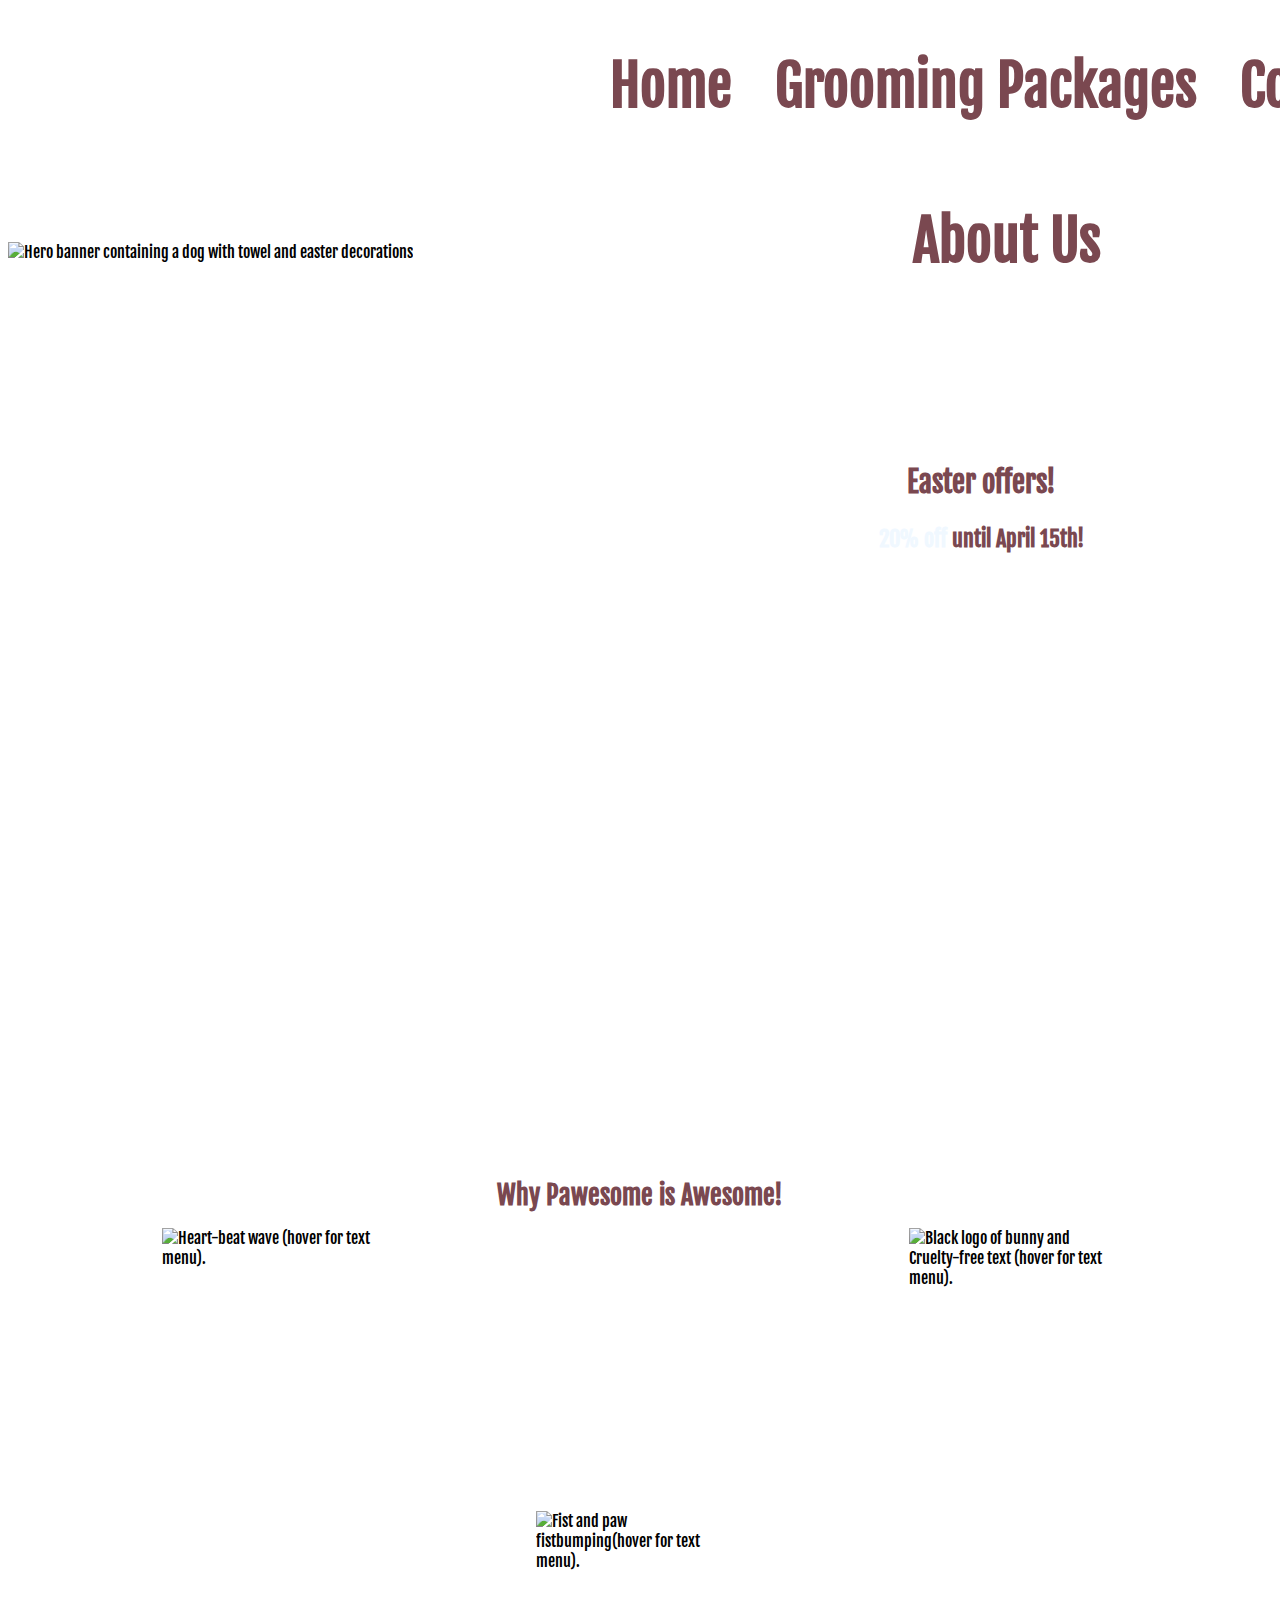
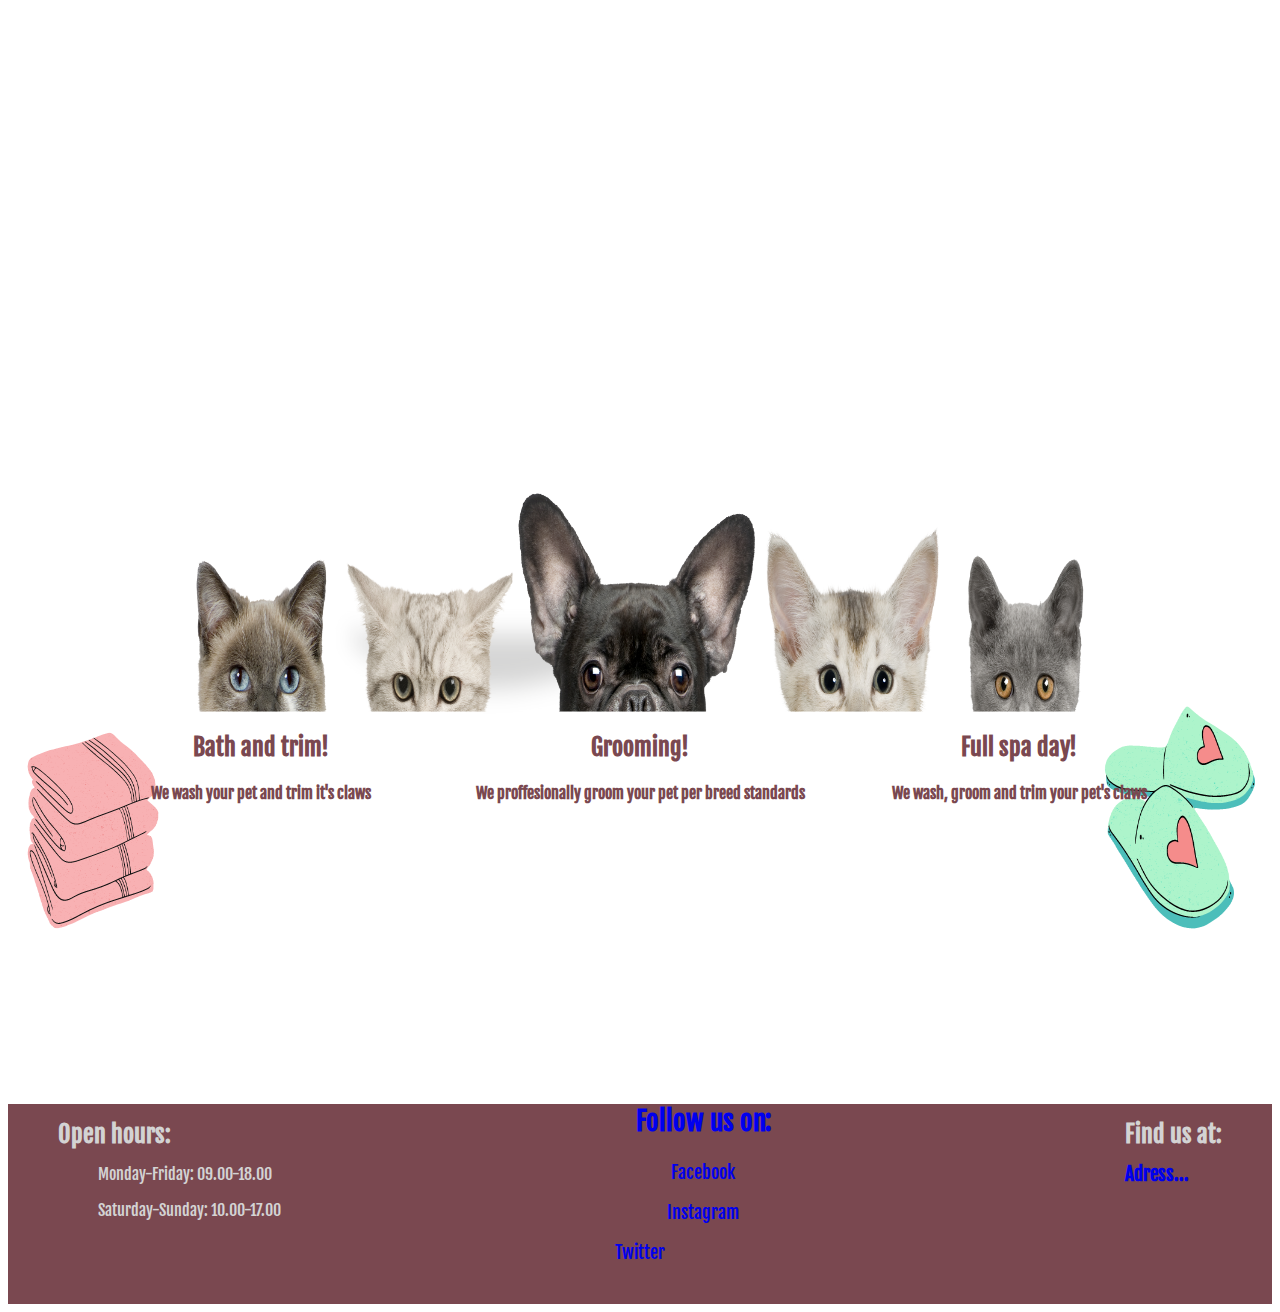
==== index.html @ e89f68af "added packages in the grooming section and started a form in contacts" ====
<!DOCTYPE html>
<html lang="en">
<head>
    <meta charset="UTF-8">
    <meta http-equiv="X-UA-Compatible" content="IE=edge">
    <meta name="viewport" content="width=device-width, initial-scale=1.0">

    <link href="assets/css/style.css" rel="stylesheet" type="text/css">

    <title>Pawesome</title>
</head>
<body class="body">
    <header>
        <a href="index.html">
            <div class="header-logo img"></div>
        </a>
        <nav>
            <ul class="menu">
                <li>
                    <a href="index.html">Home</a>
                </li>
                <li> 
                    <!-- bookmark taken from https://www.w3schools.com/html/html_links_bookmarks.asp-->
                    <a href="#grooming">Grooming Packages</a>
                </li>
                <li>
                    <a href="contact.html">Contact</a>
                </li>
                <li>
                    <a href="about-us.html">About Us</a>
                </li>
            </ul>
        </nav>
    </header>
    <!--Hero Image section with text-->
    <section id="hero-outer">
        <div id="hero-image">
            <img id="hero-image"src="assets/images/Hero-easter.png" alt="Hero banner containing a dog with towel and easter decorations">
        </div>
        <div id="hero-text">
            <h2>Easter offers!</h2>
            <h3><span class="bold">20% off </span>until April 15th!</h3>
        </div>
    </section>
    <br>
     <!--Why Pawesome section with text-->
    <section class="Why-pawesome-outer">
        <div>
            <h1 id="awesome-pawesome"> Why Pawesome is Awesome!</h1>
        </div>
        <div class="offers-left">
            <img id="center" src="assets/images/wellbeing.png" alt="Heart-beat wave (hover for text menu).">
            <div class="overlay-info" id="center">
                <div class="overlay-text">
                    <h3>We care about the wellbeing of your best friend! </h3>
                    <p> At Pawesome we treat all pets like they are our own</p>
                </div>
            </div>
        </div>
        <div class="offers-right">
            <img id="center" src="assets/images/cruelty-free.png" alt="Black logo of bunny and Cruelty-free text (hover for text menu).">
            <div class="overlay-info" id="center">
                <div class="overlay-text">
                    <h3> Cruely-free products!</h3>
                    <p> We are adement at using only cruelty-free tested products</p>
                </div>
            </div>
        </div>
        <div class="offers-center">
            <img id="center" src="assets/images/gentle.png" alt="Fist and paw fistbumping(hover for text menu).">
            <div class="overlay-info" id="center">
                <div class="overlay-text">
                    <h3> Gentle hands only!</h3>
                    <p> You can be sure that your best friend is in the gentle hands of experienced groomers</p>
                </div>
            </div>
        </div>
         <!--Packages and offers section-->
    </section>
    <section id="grooming" class="packages-outer">
        <div id="packages-image">
            <img id="packages-image"src="assets/images/packages.png" alt="Hero banner containing a dog with towel and easter decorations">
            <div id="package1"> 
                <h2> Bath and trim!</h2>
                <h4> We wash your pet and trim it's claws</h4>
            </div>
            <div id="package2"> 
                <h2> Grooming!</h2>
                <h4> We proffesionally groom your pet per breed standards</h4>
            </div>
            <div id="package3"> 
                <h2> Full spa day!</h2>
                <h4> We wash, groom and trim your pet's claws</h4>
            </div>
        </div>
        
        
    </section>
    <br>


             <!--Footer section-->
    <footer>
        <div id="footer-left">
            <h2> Open hours: </h2>
            <ul>
                <li>
                    <p>Monday-Friday: 09.00-18.00</p>
                </li>
                <li>
                    <p>Saturday-Sunday: 10.00-17.00</p>
                </li>
            </ul>
        </div>
        <span>
        <div id="footer-right">
            <h2> Find us at: </h2>
            <a href="https://www.google.com/maps" target="_blank">
                <h3> Adress... </h3>
        </div>
        </span>
        <div id="footer-center">
            <h2> Follow us on: </h2>
            <a href="https://www.facebook.com" target="_blank">
                <p> Facebook </p>
            </a>
            <a href="https://www.Instagram.com" target="_blank">
                <p> Instagram </p>
            </a>
            <a href="https://www.Twitter.com" target="_blank">
                <p> Twitter </p>
            </a>

        </div>
    </footer>
</body>
</html>
---- assets/css/style.css ----
@import url('https://fonts.googleapis.com/css2?family=Fjalla+One&display=swap');

*{
    font-family: 'Fjalla One', sans-serif;
    
}
a{
    text-decoration: none;
}

li{
    list-style-type: none;
}

.bold{
    font-weight: bolder;
    color: aliceblue;
}

/* Header style */

.header-logo{
    float:left;
    width: 550px;
    height: 210px;
    background:url("../images/Pawesome_2.png") no-repeat center center;
    background-size: cover;
}

.menu{
    width: 75%;
    height: 210px;
    color:#7A4850;
    line-height: 100px;
    padding-left: 500px;
    text-align: center;
    top:50%;
    left:50%;

}

.menu li{
    display:inline-block;
    padding:20px;
}
.menu a{
    color:#7A4850;
    font-weight: bold;
    font-size: 350%;
}

.menu a:hover{
    text-decoration-line: underline;
}

/* Hero Image */

#hero-outer{
    height: 900px;
    width:100%;
    overflow: hidden;
    position:relative;
}

#hero-image{
    height: inherit;
    width:100%;
    /*background:url("../images/We_care_about_your_best_friends_1920_700_px_2100_700_px_2200_700_px.png") no-repeat center center;*/
    background-size: cover;
    position: relative;
}

#hero-text{
    font-size:1.5vw;
    text-align: center;
    color: #7A4850;
    position: absolute;
    width: inherit;
    height: inherit;
    top: 22%;
    left: 27%;
}

/* Home page Why Pawesome */

.Why-pawesome-outer{
    height: 800px;
    width:100%;
    overflow: hidden;
    position:relative;
}

#awesome-pawesome{
    font-size:2vw;
    text-align: center;
    color: #7A4850;
    width: inherit;
    height: inherit;
    font-weight: bold;
}

.offers-left{
    width:33%;
    height: auto;
    float:left;
    padding-left:50px;
    position: relative;
}

.offers-right{
    width:33%;
    height: auto;
    float:right;
    padding-right: 50px;
    position: relative; 
}

.offers-center{
    width:33%;
    height: auto;
    margin:auto;
    margin-top: 300px;
    position: relative;
    padding-left: 25px;
    padding-right: 25px;
}

#center{
    display: block;
    height: 400px;
    margin-left: auto;
    margin-right: auto;
    width: 50%;
}
/* Interactive overlay taken from: https://www.w3schools.com/howto/howto_css_image_overlay.asp */
.overlay-info{
    position: absolute;
    top: 0;
    right: 0;
    bottom: 0;
    left: 0;
    width: 50%;
    height: 100%;
    opacity: 0;
    transition: 0.5s ease;
    background-color: #7A4850;
    padding-left: 50px;
    padding-right: 50px;
}

.offers-left:hover .overlay-info, .offers-right:hover .overlay-info, .offers-center:hover .overlay-info{
    opacity: 1;
}

.overlay-text{
    position: absolute;
    top: 50%;
    left: 50%;
    -webkit-transform: translate(-50%, -50%);
    -ms-transform: translate(-50%, -50%);
    transform: translate(-50%, -50%);
    text-align: center;
    color: whitesmoke;
    text-shadow:2px 2px black;
}

/* Media queries taken from: https://gist.github.com/gokulkrishh/242e68d1ee94ad05f488 and  */
@media screen and (max-width:1200px){



}

/* Packages details */

.packages-outer{
    height: 700px;
    width:100%;
    overflow: hidden;
    position:relative;
}

#packages-image{
    height: inherit;
    width:100%;
    /*background:url("../images/We_care_about_your_best_friends_1920_700_px_2100_700_px_2200_700_px.png") no-repeat center center;*/
    background-size: cover;
    position: relative;
}

#package1{
    font-size:1.25vw;
    text-align: center;
    color: #7A4850;
    position: absolute;
    width: inherit;
    height: inherit;
    top: 50%;
    right: 30%;
}
#package2{
    font-size:1.25vw;
    text-align: center;
    color: #7A4850;
    position: absolute;
    width: inherit;
    height: inherit;
    top: 50%;
    left: 0;
}

#package3{
    font-size:1.25vw;
    text-align: center;
    color: #7A4850;
    position: absolute;
    width: inherit;
    height: inherit;
    top: 50%;
    left: 30%;
}

/* Footer details */
footer{
    height: 200px;
    width: auto;
    background-color: #7A4850;

}

#footer-left{
    line-height: 20px;
    float:left;
    padding-left: 50px;
    color:lightgray;
}

#footer-right{
    line-height: 20px;
    float:right;
    padding-right: 50px;
    color:lightgray;
}

#footer-center{
    text-align: center;
    font-size: large;
    color:lightgray;
    
}
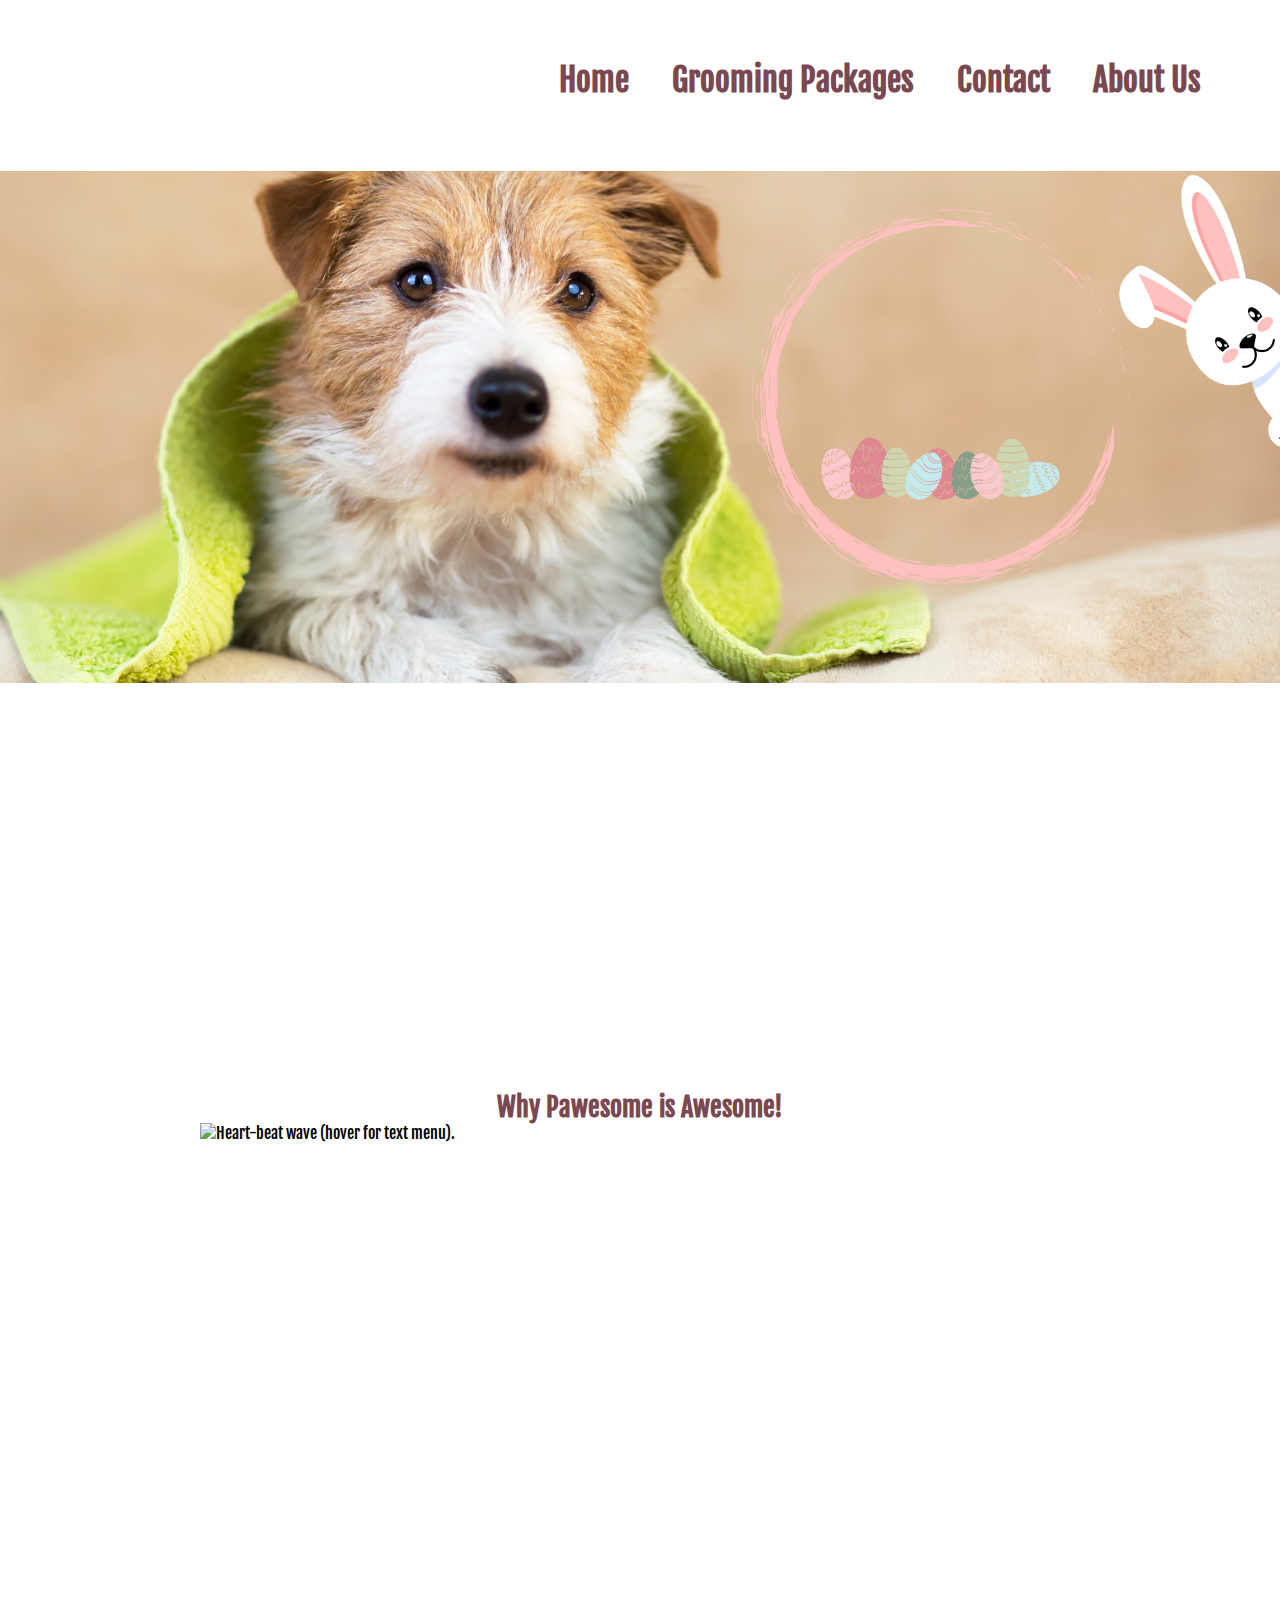
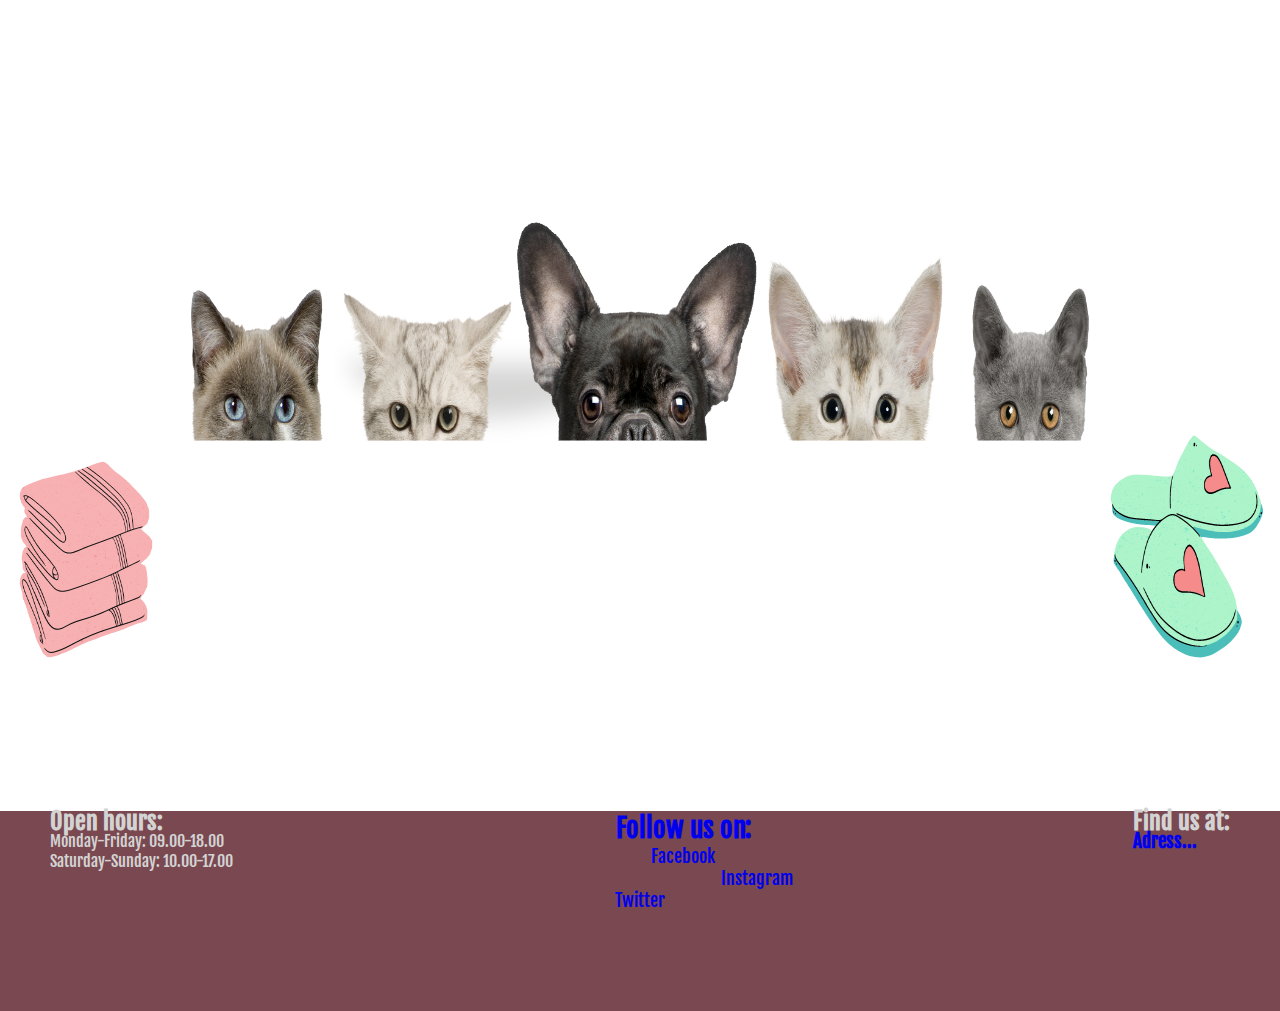
==== commit bbefbf6b: "changed hero img scale depending on screen." ====
--- a/index.html
+++ b/index.html
@@ -35,12 +35,14 @@
     <!--Hero Image section with text-->
     <section id="hero-outer">
         <div id="hero-image">
-            <img id="hero-image"src="assets/images/Hero-easter.png" alt="Hero banner containing a dog with towel and easter decorations">
+            <img src="assets/images/Hero-easter.png" style="max-width: 100%; height: auto;">
         </div>
+        <!--
         <div id="hero-text">
             <h2>Easter offers!</h2>
             <h3><span class="bold">20% off </span>until April 15th!</h3>
         </div>
+        -->
     </section>
     <br>
      <!--Why Pawesome section with text-->
@@ -49,7 +51,7 @@
             <h1 id="awesome-pawesome"> Why Pawesome is Awesome!</h1>
         </div>
         <div class="offers-left">
-            <img id="center" src="assets/images/wellbeing.png" alt="Heart-beat wave (hover for text menu).">
+            <img id="center" src="assets/images/wellbeing.png" style="max-width: 100%; height: auto;"alt="Heart-beat wave (hover for text menu).">
             <div class="overlay-info" id="center">
                 <div class="overlay-text">
                     <h3>We care about the wellbeing of your best friend! </h3>
@@ -80,6 +82,7 @@
     <section id="grooming" class="packages-outer">
         <div id="packages-image">
             <img id="packages-image"src="assets/images/packages.png" alt="Hero banner containing a dog with towel and easter decorations">
+            <!--
             <div id="package1"> 
                 <h2> Bath and trim!</h2>
                 <h4> We wash your pet and trim it's claws</h4>
@@ -91,7 +94,7 @@
             <div id="package3"> 
                 <h2> Full spa day!</h2>
                 <h4> We wash, groom and trim your pet's claws</h4>
-            </div>
+            </div>-->
         </div>
         
         
--- a/assets/css/style.css
+++ b/assets/css/style.css
@@ -2,7 +2,13 @@
 
 *{
     font-family: 'Fjalla One', sans-serif;
-    
+    margin: 0;
+    padding: 0;
+    border: 0;
+}
+.body{
+    max-width: 2000px;
+    margin: auto;
 }
 a{
     text-decoration: none;
@@ -17,26 +23,29 @@
     color: aliceblue;
 }
 
+header{
+    height: 170px;
+}
+
 /* Header style */
 
 .header-logo{
     float:left;
-    width: 550px;
-    height: 210px;
+    margin-top: 1px;
+    width: 27rem;
+    height: 10.6rem;
     background:url("../images/Pawesome_2.png") no-repeat center center;
     background-size: cover;
 }
 
 .menu{
-    width: 75%;
-    height: 210px;
+    float:right;
+    width:50rem;
+    height: 3rem;
     color:#7A4850;
-    line-height: 100px;
-    padding-left: 500px;
-    text-align: center;
-    top:50%;
-    left:50%;
-
+    line-height: 50px;
+    text-align: center;
+    padding: 35px 0;
 }
 
 .menu li{
@@ -46,7 +55,7 @@
 .menu a{
     color:#7A4850;
     font-weight: bold;
-    font-size: 350%;
+    font-size: 2rem;
 }
 
 .menu a:hover{
@@ -56,18 +65,18 @@
 /* Hero Image */
 
 #hero-outer{
-    height: 900px;
-    width:100%;
+    height: 800px;
+    width: 100%;
     overflow: hidden;
     position:relative;
 }
 
 #hero-image{
-    height: inherit;
-    width:100%;
-    /*background:url("../images/We_care_about_your_best_friends_1920_700_px_2100_700_px_2200_700_px.png") no-repeat center center;*/
-    background-size: cover;
-    position: relative;
+    height: auto;
+    width:100%;
+   /* background:url("../images/Hero-easter.png") no-repeat center center;*/
+    position: relative;
+    object-fit: cover;
 }
 
 #hero-text{
@@ -84,10 +93,11 @@
 /* Home page Why Pawesome */
 
 .Why-pawesome-outer{
-    height: 800px;
+    height: 600px;
     width:100%;
     overflow: hidden;
     position:relative;
+    padding-top: 100px;
 }
 
 #awesome-pawesome{
@@ -100,34 +110,32 @@
 }
 
 .offers-left{
-    width:33%;
-    height: auto;
+    width:40rem;
+    height: 40rem;
     float:left;
-    padding-left:50px;
+    padding-left:40px;
     position: relative;
 }
 
 .offers-right{
-    width:33%;
-    height: auto;
+    width:40rem;
+    height: 40rem;
     float:right;
-    padding-right: 50px;
+    padding-right: 40px;
     position: relative; 
 }
 
 .offers-center{
-    width:33%;
-    height: auto;
+    width: 40rem;
+    height: 40rem;
     margin:auto;
-    margin-top: 300px;
-    position: relative;
-    padding-left: 25px;
-    padding-right: 25px;
+    position: relative;
+
 }
 
 #center{
     display: block;
-    height: 400px;
+    height: 20rem;
     margin-left: auto;
     margin-right: auto;
     width: 50%;
@@ -165,8 +173,32 @@
 }
 
 /* Media queries taken from: https://gist.github.com/gokulkrishh/242e68d1ee94ad05f488 and  */
-@media screen and (max-width:1200px){
-
+@media screen and (max-width:1235px){
+    .menu{
+        width: 25rem;
+        padding: 0;
+    }
+    #hero-image{
+        height: inherit;
+        width:100%;
+        background-size: cover;
+    }
+
+
+}
+
+@media screen and (max-width:835px){
+    .menu{
+        float:left;
+        width:30rem;
+        padding: 0;
+    }
+    .menu li{
+        padding:10px;
+    }
+    .menu a{
+        font-size: 1.5rem;
+    }
 
 
 }
@@ -219,6 +251,9 @@
     top: 50%;
     left: 30%;
 }
+
+/* Contact details */
+
 
 /* Footer details */
 footer{
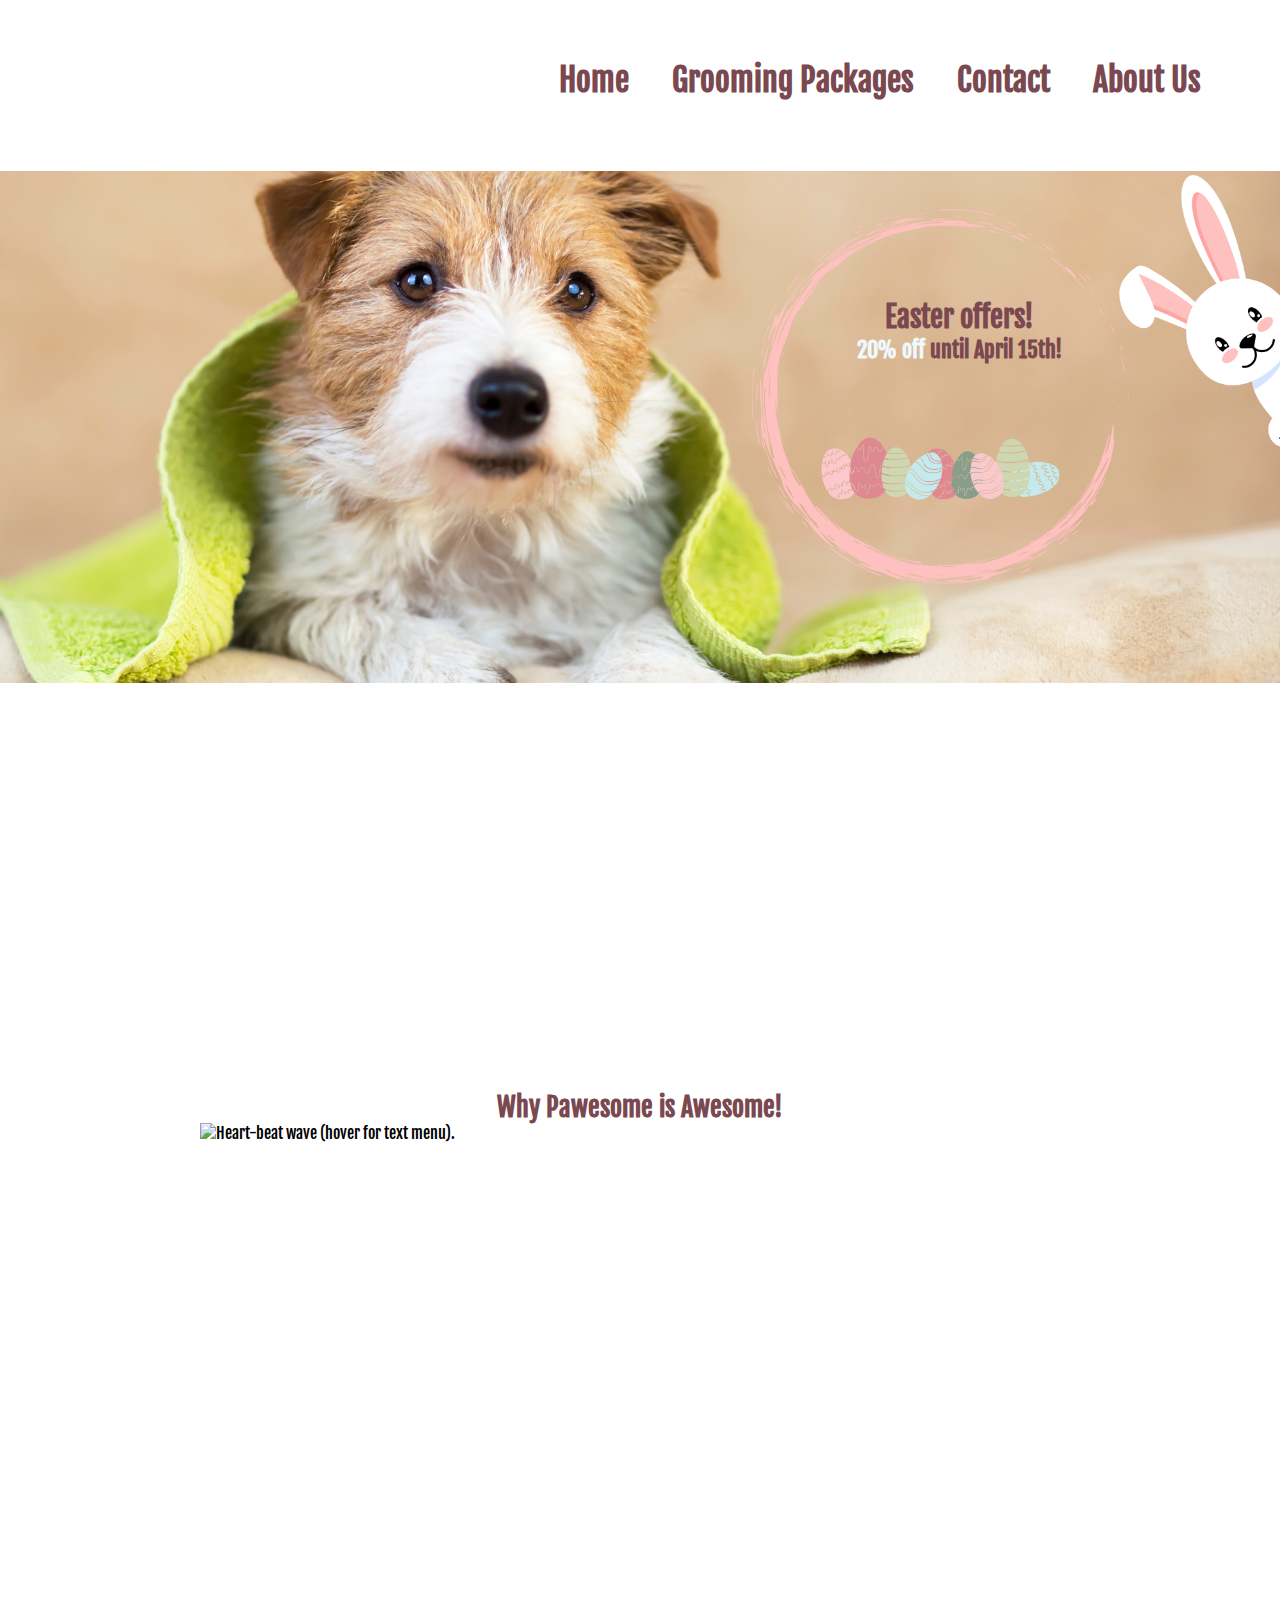
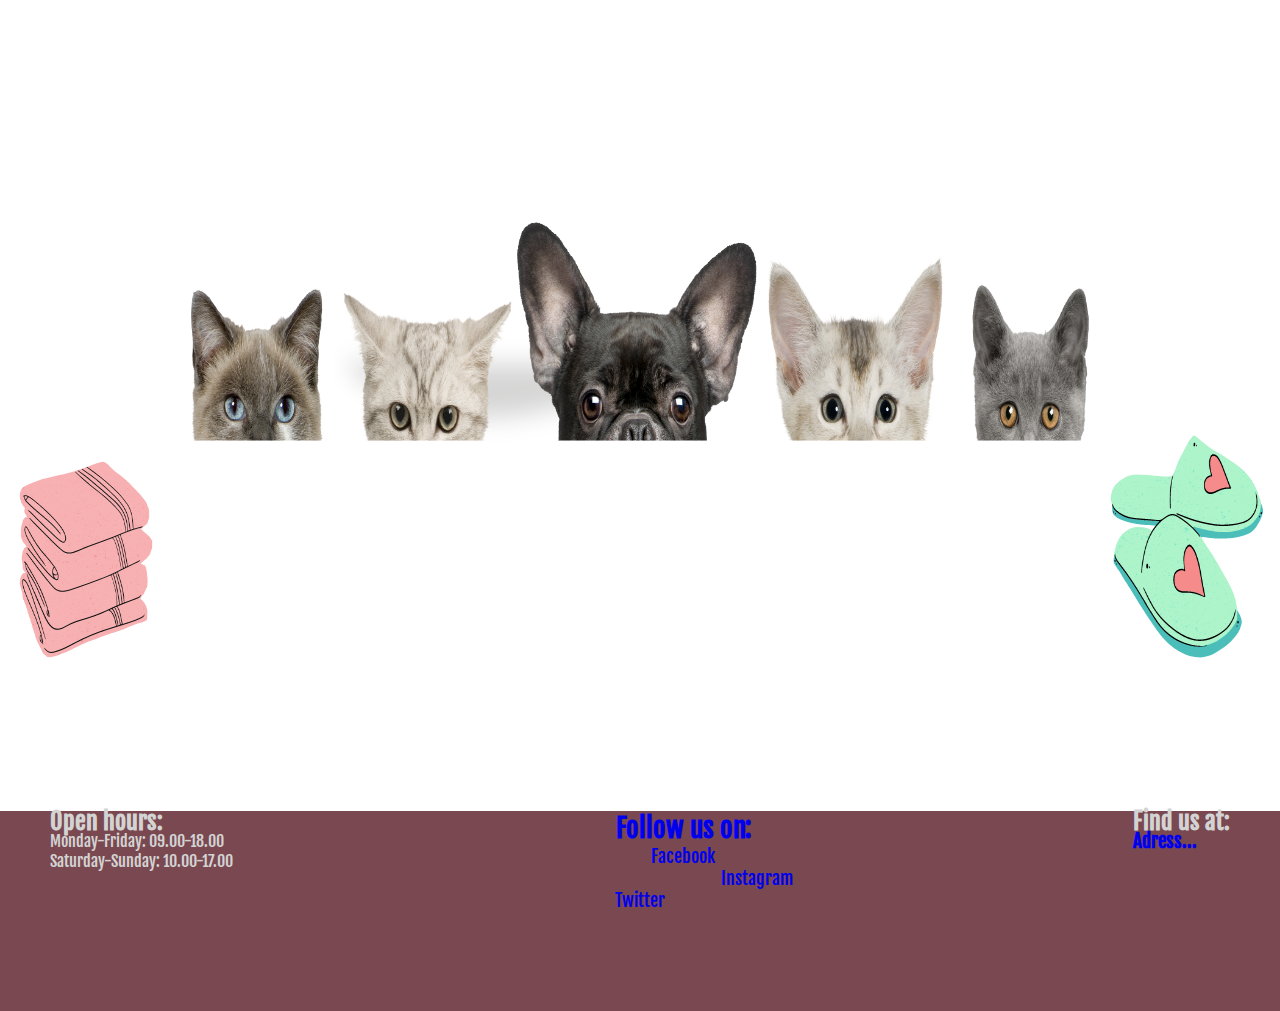
==== commit bc1c34ef: "updated footer for all pages and fixed hero text for about and Home with scale below and above 2000p" ====
--- a/index.html
+++ b/index.html
@@ -37,12 +37,12 @@
         <div id="hero-image">
             <img src="assets/images/Hero-easter.png" style="max-width: 100%; height: auto;">
         </div>
-        <!--
-        <div id="hero-text">
+        
+        <div id="home-hero-text">
             <h2>Easter offers!</h2>
             <h3><span class="bold">20% off </span>until April 15th!</h3>
         </div>
-        -->
+        
     </section>
     <br>
      <!--Why Pawesome section with text-->
--- a/assets/css/style.css
+++ b/assets/css/style.css
@@ -79,15 +79,24 @@
     object-fit: cover;
 }
 
-#hero-text{
+#home-hero-text{
     font-size:1.5vw;
     text-align: center;
     color: #7A4850;
     position: absolute;
-    width: inherit;
-    height: inherit;
-    top: 22%;
-    left: 27%;
+    top: 10vw;
+    right: 17vw;
+
+}
+#about-hero-text{
+    font-size:1.2vw;
+    text-align: center;
+    color: #7A4850;
+    position: absolute;
+    width: 20vw;
+    height: 22vw;
+    top: 10vw;
+    left: 30vw;
 }
 
 /* Home page Why Pawesome */
@@ -172,7 +181,106 @@
     text-shadow:2px 2px black;
 }
 
+
+
+/* Packages details */
+
+.packages-outer{
+    height: 700px;
+    width:100%;
+    overflow: hidden;
+    position:relative;
+}
+
+#packages-image{
+    height: inherit;
+    width:100%;
+    /*background:url("../images/We_care_about_your_best_friends_1920_700_px_2100_700_px_2200_700_px.png") no-repeat center center;*/
+    background-size: cover;
+    position: relative;
+}
+
+#package1{
+    font-size:1.25vw;
+    text-align: center;
+    color: #7A4850;
+    position: absolute;
+    width: inherit;
+    height: inherit;
+    top: 50%;
+    right: 30%;
+}
+#package2{
+    font-size:1.25vw;
+    text-align: center;
+    color: #7A4850;
+    position: absolute;
+    width: inherit;
+    height: inherit;
+    top: 50%;
+    left: 0;
+}
+
+#package3{
+    font-size:1.25vw;
+    text-align: center;
+    color: #7A4850;
+    position: absolute;
+    width: inherit;
+    height: inherit;
+    top: 50%;
+    left: 30%;
+}
+
+/* Contact details */
+
+
+/* Footer details */
+footer{
+    height: 200px;
+    width: auto;
+    background-color: #7A4850;
+
+}
+
+#footer-left{
+    line-height: 20px;
+    float:left;
+    padding-left: 50px;
+    color:lightgray;
+}
+
+#footer-right{
+    line-height: 20px;
+    float:right;
+    padding-right: 50px;
+    color:lightgray;
+}
+
+#footer-center{
+    text-align: center;
+    font-size: large;
+    color:lightgray;
+    
+}
+
 /* Media queries taken from: https://gist.github.com/gokulkrishh/242e68d1ee94ad05f488 and  */
+@media screen and (min-width:1999px){
+
+#home-hero-text{
+    font-size:30px;
+    top: 197.9px;
+    right: 336.4px;
+
+}
+#about-hero-text{
+    font-size:25px;
+    width: 400px;
+    height: 300px;
+    top: 197.7px;
+    left: 599.1px;
+}
+}
 @media screen and (max-width:1235px){
     .menu{
         width: 25rem;
@@ -203,84 +311,30 @@
 
 }
 
-/* Packages details */
-
-.packages-outer{
-    height: 700px;
-    width:100%;
-    overflow: hidden;
-    position:relative;
-}
-
-#packages-image{
-    height: inherit;
-    width:100%;
-    /*background:url("../images/We_care_about_your_best_friends_1920_700_px_2100_700_px_2200_700_px.png") no-repeat center center;*/
-    background-size: cover;
-    position: relative;
-}
-
-#package1{
-    font-size:1.25vw;
-    text-align: center;
-    color: #7A4850;
-    position: absolute;
-    width: inherit;
-    height: inherit;
-    top: 50%;
-    right: 30%;
-}
-#package2{
-    font-size:1.25vw;
-    text-align: center;
-    color: #7A4850;
-    position: absolute;
-    width: inherit;
-    height: inherit;
-    top: 50%;
-    left: 0;
-}
-
-#package3{
-    font-size:1.25vw;
-    text-align: center;
-    color: #7A4850;
-    position: absolute;
-    width: inherit;
-    height: inherit;
-    top: 50%;
-    left: 30%;
-}
-
-/* Contact details */
-
-
-/* Footer details */
-footer{
-    height: 200px;
-    width: auto;
-    background-color: #7A4850;
-
-}
-
-#footer-left{
-    line-height: 20px;
-    float:left;
-    padding-left: 50px;
-    color:lightgray;
-}
-
-#footer-right{
-    line-height: 20px;
-    float:right;
-    padding-right: 50px;
-    color:lightgray;
-}
-
-#footer-center{
-    text-align: center;
-    font-size: large;
-    color:lightgray;
+@media screen and (max-width:480px){
     
-}
-
+    .header-logo{
+        float:left;
+        margin: 0;
+        padding: 0;
+        width: 20rem;
+        height: 7rem;
+        background:url("../images/Pawesome_2.png") no-repeat center center;
+        background-size: cover;
+    }
+    .menu{
+        float:left;
+        width:25rem;
+        margin: 0 auto;
+        padding: 0;
+        text-align: left;
+    }
+    .menu li{
+        padding:1px;
+    }
+    .menu a{
+        font-size: 1rem;
+    }
+
+
+}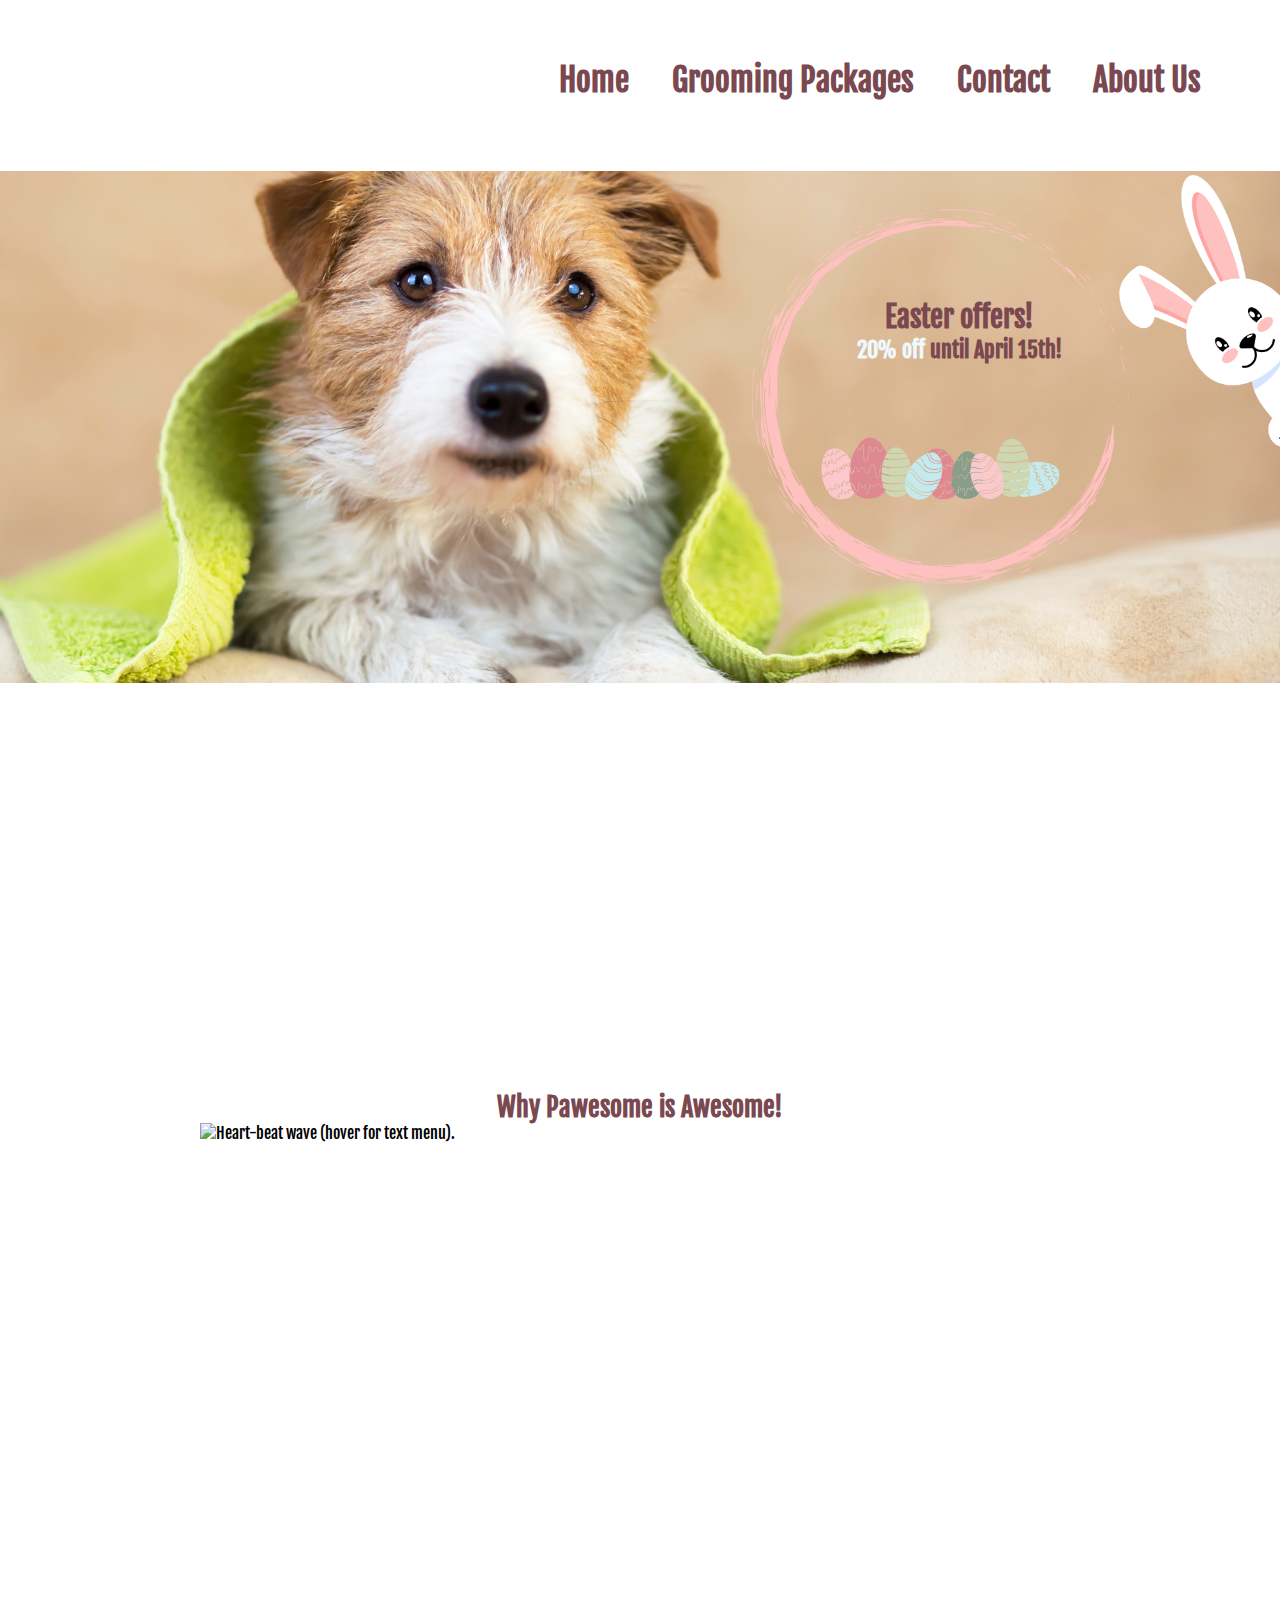
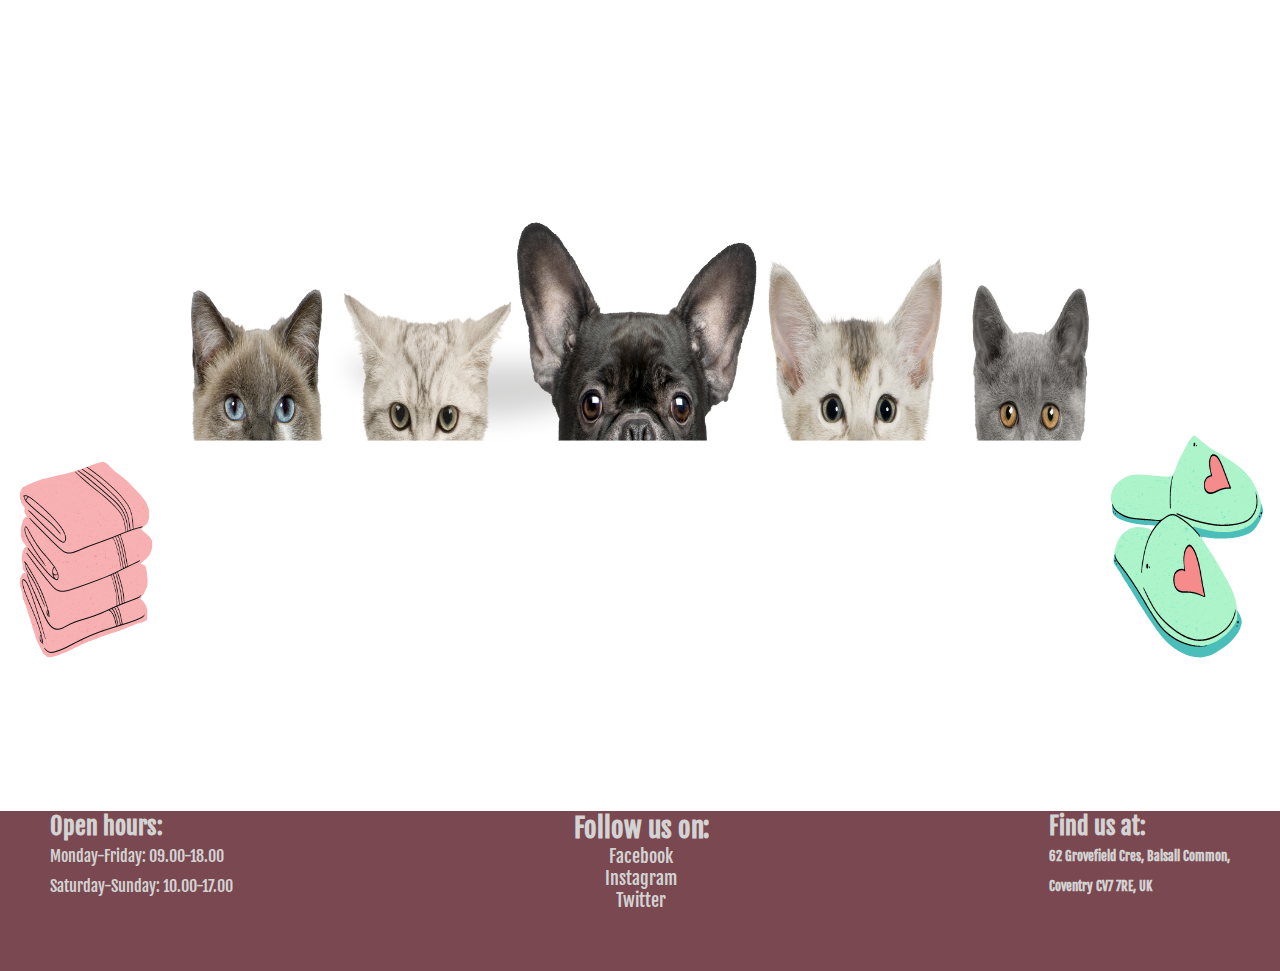
==== commit 9774b462: "fixed footer media queries and links style" ====
--- a/index.html
+++ b/index.html
@@ -118,8 +118,8 @@
         <span>
         <div id="footer-right">
             <h2> Find us at: </h2>
-            <a href="https://www.google.com/maps" target="_blank">
-                <h3> Adress... </h3>
+            <a href="https://goo.gl/maps/LLuNrWs7hJpLoJyJ7" target="_blank">
+                <h5> 62 Grovefield Cres, Balsall Common,<br> Coventry CV7 7RE, UK </h5>
         </div>
         </span>
         <div id="footer-center">
--- a/assets/css/style.css
+++ b/assets/css/style.css
@@ -237,21 +237,21 @@
 
 /* Footer details */
 footer{
-    height: 200px;
+    height: 10rem;
     width: auto;
     background-color: #7A4850;
 
 }
 
 #footer-left{
-    line-height: 20px;
+    line-height: 30px;
     float:left;
     padding-left: 50px;
     color:lightgray;
 }
 
 #footer-right{
-    line-height: 20px;
+    line-height: 30px;
     float:right;
     padding-right: 50px;
     color:lightgray;
@@ -262,6 +262,9 @@
     font-size: large;
     color:lightgray;
     
+}
+footer a{
+    color: lightgray;
 }
 
 /* Media queries taken from: https://gist.github.com/gokulkrishh/242e68d1ee94ad05f488 and  */
@@ -295,45 +298,137 @@
 
 }
 
-@media screen and (max-width:835px){
-    .menu{
-        float:left;
-        width:30rem;
-        padding: 0;
-    }
-    .menu li{
-        padding:10px;
-    }
-    .menu a{
-        font-size: 1.5rem;
-    }
-
-
-}
-
-@media screen and (max-width:480px){
-    
+@media screen and (min-width:480px) and ( max-width:835px){
+    header{
+        height: 96px;
+    }
     .header-logo{
         float:left;
         margin: 0;
         padding: 0;
-        width: 20rem;
-        height: 7rem;
-        background:url("../images/Pawesome_2.png") no-repeat center center;
-        background-size: cover;
+        width: 10rem;
+        height: 6rem;
+         background:url("../images/Pawesome_2.png") no-repeat left center;
+        background-size: contain;
     }
     .menu{
+        float:right;
+        text-align: right;
+        width:19rem;
+        height: 2.2rem;
+        padding: 0;
+        line-height: 90px;
+    }
+    .menu li{
+        padding:2px;
+    }
+    .menu a{
+        font-size: 1rem;
+    }
+    footer{
+        height: 96px;
+    }
+    #footer-left{
+        line-height: 30px;
         float:left;
-        width:25rem;
-        margin: 0 auto;
-        padding: 0;
-        text-align: left;
+        padding-left: 50px;
+        font-size: smaller;
+    }
+    
+    #footer-right{
+        line-height: 30px;
+        float:right;
+        padding-right: 50px;
+        font-size: smaller;
+    }
+    
+    #footer-center{
+        text-align: center;
+        font-size: smaller;
+        
+    }
+
+}
+
+@media screen and (max-width:480px){
+    header{
+        height: 70px;
+    }
+    .header-logo{
+        float:left;
+        margin: -10px 0 -30px 0;
+        padding: 0;
+        width: 10rem;
+        height: 6rem;
+         background:url("../images/Pawesome_2.png") no-repeat left center;
+        background-size: contain;
+    }
+    .menu{
+        float:right;
+        text-align: right;
+        width:15rem;
+        height: 1.1rem;
+        padding: 0;
+        line-height: 80px;
     }
     .menu li{
         padding:1px;
     }
     .menu a{
-        font-size: 1rem;
+        font-size: 0.8rem;
+    }
+    footer{
+        height: 80px;
+    }
+    #footer-left{
+        line-height: 30px;
+        float:left;
+        padding-left: 50px;
+        font-size: xx-small;
+    }
+    
+    #footer-right{
+        line-height: 30px;
+        float:right;
+        padding-right: 50px;
+        font-size: xx-small;
+    }
+    
+    #footer-center{
+        text-align: center;
+        font-size: xx-small;
+        
+    }
+
+}
+
+@media screen and (max-width:400px){
+    header{
+        height: 2rem;
+    }
+    
+    .header-logo{
+        float:left;
+        margin: 0;
+        padding: 0;
+        width: 4rem;
+        height: 2rem;
+         background:url("../images/Pawesome_2.png") no-repeat left center;
+        background-size: contain;
+    }
+    .menu{
+        float:right;
+        text-align: right;
+        width:12rem;
+        height: 1.1rem;
+        padding: 0;
+        line-height: 20px;
+    }
+    .menu li{
+        padding:1px;
+    }
+    .menu a{
+        font-size: 0.5rem;
     }
 
 
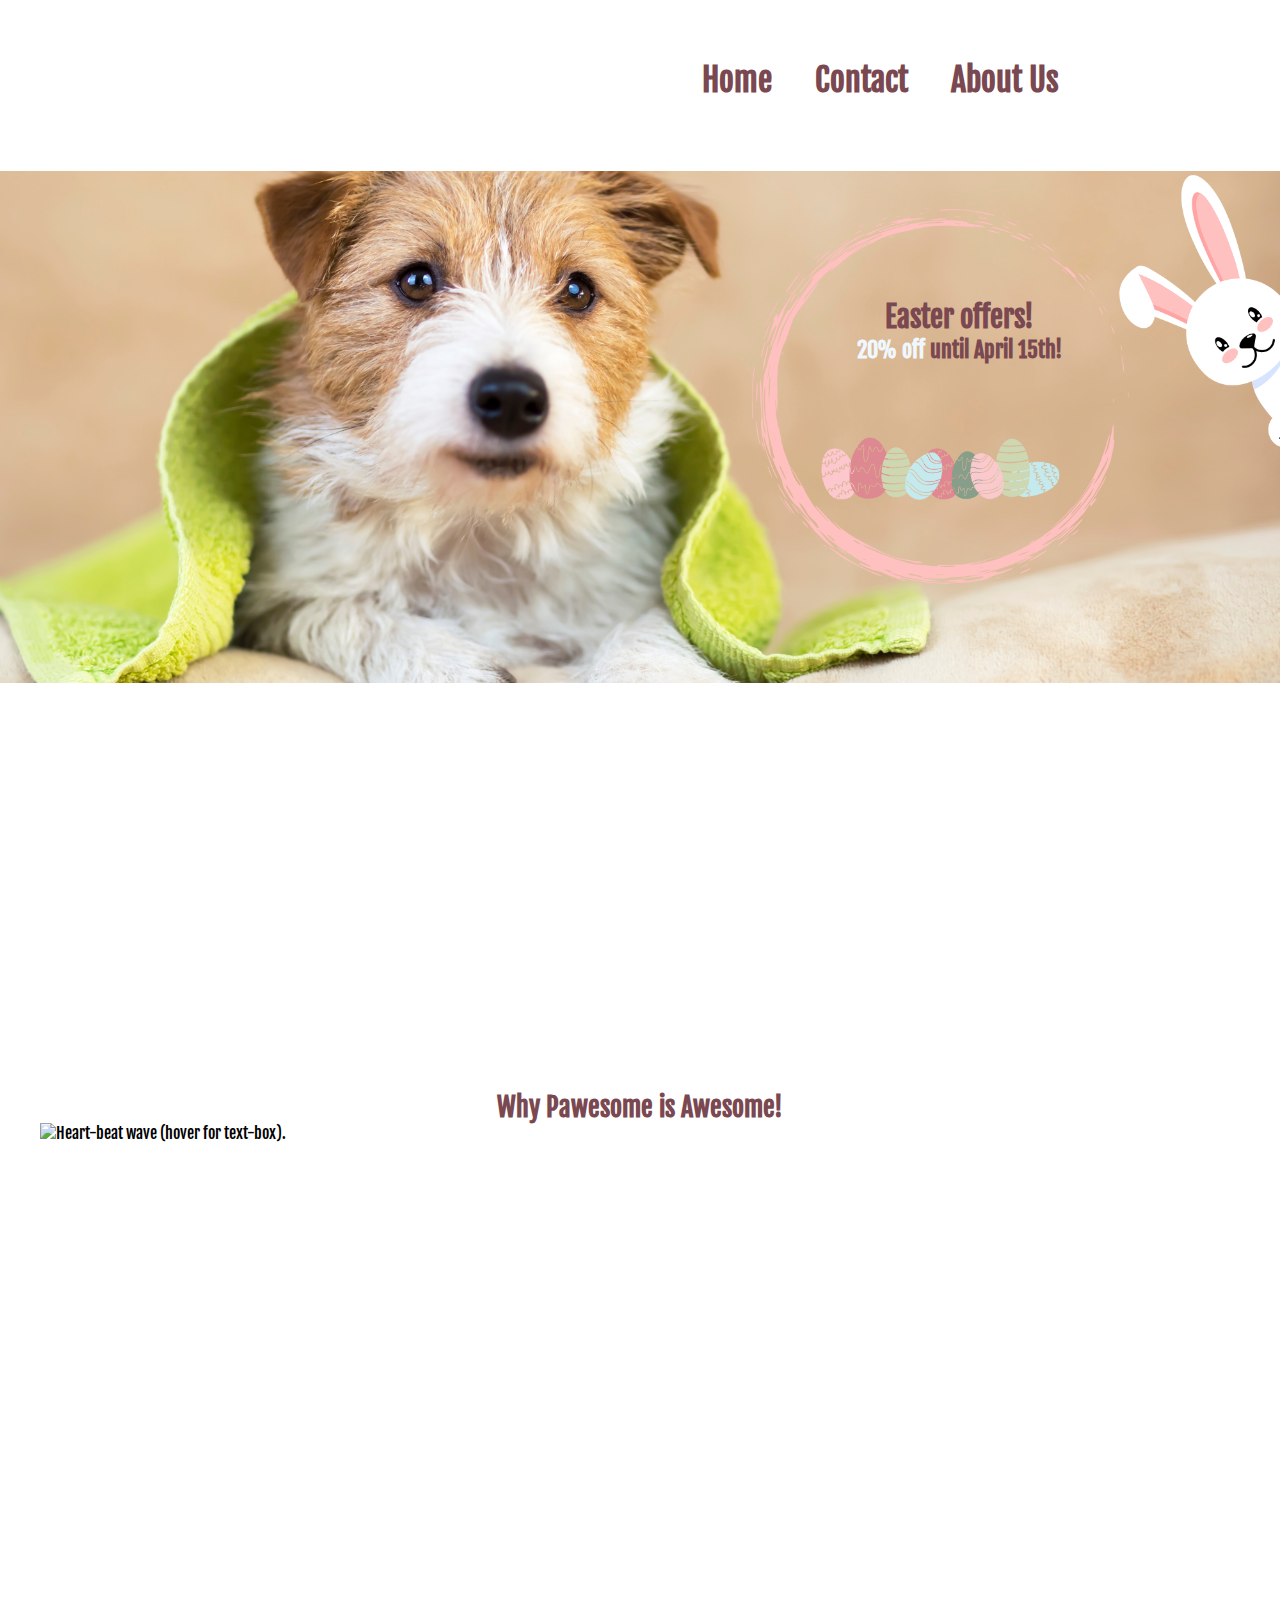
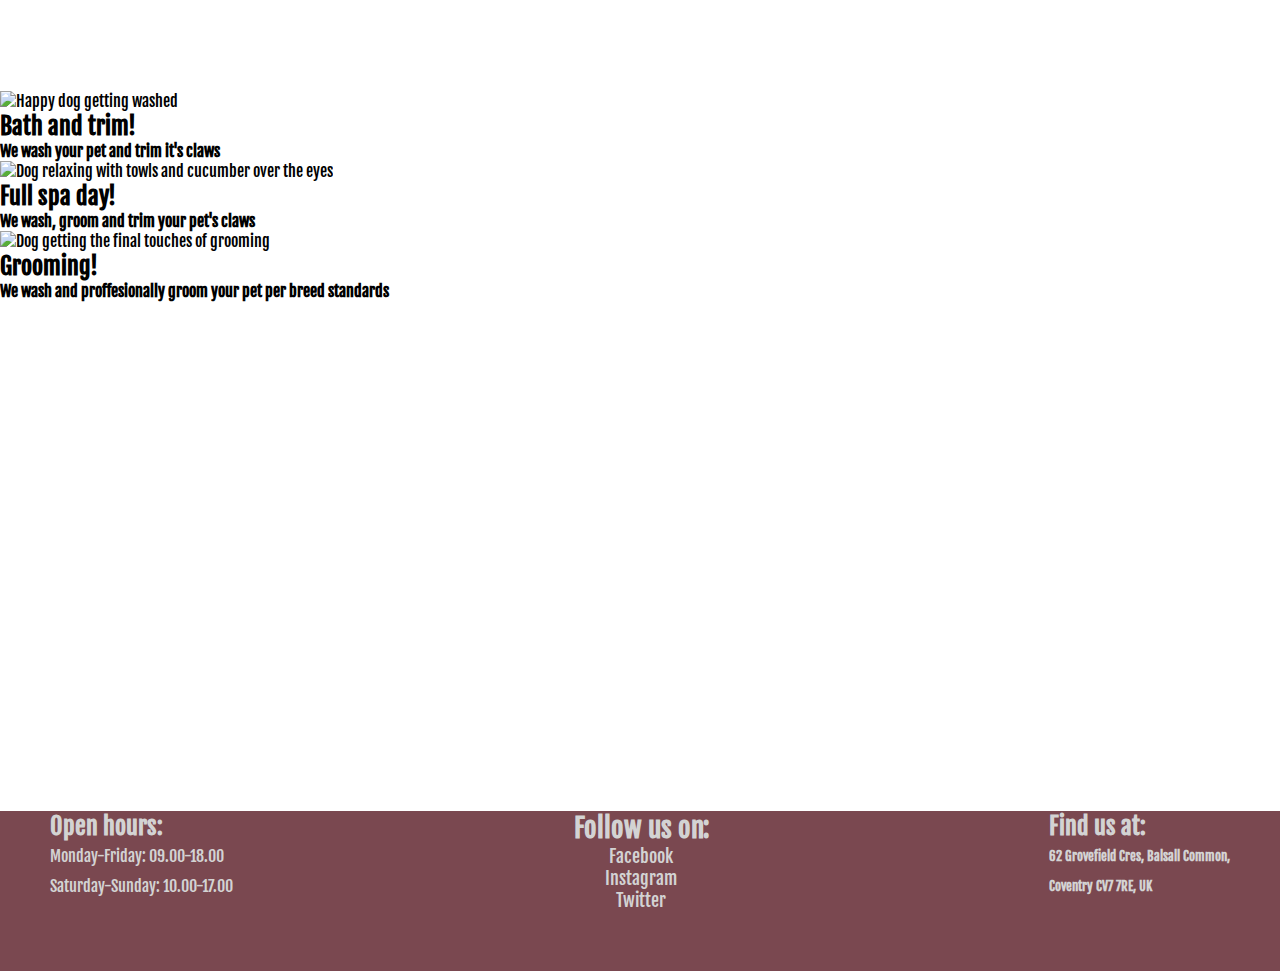
==== commit 12cdff82: "fixed duplicate class for overlay-text and center-text" ====
--- a/index.html
+++ b/index.html
@@ -4,12 +4,15 @@
     <meta charset="UTF-8">
     <meta http-equiv="X-UA-Compatible" content="IE=edge">
     <meta name="viewport" content="width=device-width, initial-scale=1.0">
+    <meta name="description" content="Pawesome pet grooming for your best friend, outside Birmingham UK">
+    <meta name="keywords" content="Pawesome, Pet, grooming, UK, dog-grooming, cat-grooming, pet-wash, trimming claws, Birmingham">
 
     <link href="assets/css/style.css" rel="stylesheet" type="text/css">
 
     <title>Pawesome</title>
 </head>
 <body class="body">
+    <!--Header section with Navigation-->
     <header>
         <a href="index.html">
             <div class="header-logo img"></div>
@@ -17,17 +20,13 @@
         <nav>
             <ul class="menu">
                 <li>
-                    <a href="index.html">Home</a>
-                </li>
-                <li> 
-                    <!-- bookmark taken from https://www.w3schools.com/html/html_links_bookmarks.asp-->
-                    <a href="#grooming">Grooming Packages</a>
+                    <a href="index.html" aria-label="Navigates to home page">Home</a>
                 </li>
                 <li>
-                    <a href="contact.html">Contact</a>
+                    <a href="contact.html" aria-label="Navigates to Contact page">Contact</a>
                 </li>
                 <li>
-                    <a href="about-us.html">About Us</a>
+                    <a href="about-us.html" aria-label="Navigates to About us page">About Us</a>
                 </li>
             </ul>
         </nav>
@@ -35,7 +34,7 @@
     <!--Hero Image section with text-->
     <section id="hero-outer">
         <div id="hero-image">
-            <img src="assets/images/Hero-easter.png" style="max-width: 100%; height: auto;">
+            <img src="assets/images/Hero-easter.png" style="max-width: 100%; height: auto;" alt="Happy dog with towl and easter decorations">
         </div>
         
         <div id="home-hero-text">
@@ -50,58 +49,67 @@
         <div>
             <h1 id="awesome-pawesome"> Why Pawesome is Awesome!</h1>
         </div>
+        <!--Left div container of why choose Pawesome-->
         <div class="offers-left">
-            <img id="center" src="assets/images/wellbeing.png" style="max-width: 100%; height: auto;"alt="Heart-beat wave (hover for text menu).">
-            <div class="overlay-info" id="center">
+            <img class="center" src="assets/images/wellbeing.png" style="max-width: 100%; height: auto;" alt="Heart-beat wave (hover for text-box).">
+            <div class="overlay-info center-text">
                 <div class="overlay-text">
                     <h3>We care about the wellbeing of your best friend! </h3>
                     <p> At Pawesome we treat all pets like they are our own</p>
                 </div>
             </div>
         </div>
+        <!--Right div container of why choose Pawesome-->
         <div class="offers-right">
-            <img id="center" src="assets/images/cruelty-free.png" alt="Black logo of bunny and Cruelty-free text (hover for text menu).">
-            <div class="overlay-info" id="center">
-                <div class="overlay-text">
+            <img class="center" src="assets/images/cruelty-free.png" style="max-width: 100%; height: auto;" alt="Black logo of bunny and Cruelty-free text (hover for text-box).">
+            <div class="overlay-info center-text">
+                <div class="overlay-text" >
                     <h3> Cruely-free products!</h3>
                     <p> We are adement at using only cruelty-free tested products</p>
                 </div>
             </div>
         </div>
+        <!--Center div container of why choose Pawesome-->
         <div class="offers-center">
-            <img id="center" src="assets/images/gentle.png" alt="Fist and paw fistbumping(hover for text menu).">
-            <div class="overlay-info" id="center">
+            <img class="center" src="assets/images/gentle.png" style="max-width: 100%; height: auto;" alt="Fist and paw fistbumping(hover for text-box).">
+            <div class="overlay-info center-text">
                 <div class="overlay-text">
                     <h3> Gentle hands only!</h3>
                     <p> You can be sure that your best friend is in the gentle hands of experienced groomers</p>
                 </div>
             </div>
         </div>
-         <!--Packages and offers section-->
+
     </section>
-    <section id="grooming" class="packages-outer">
-        <div id="packages-image">
-            <img id="packages-image"src="assets/images/packages.png" alt="Hero banner containing a dog with towel and easter decorations">
-            <!--
-            <div id="package1"> 
-                <h2> Bath and trim!</h2>
-                <h4> We wash your pet and trim it's claws</h4>
-            </div>
-            <div id="package2"> 
-                <h2> Grooming!</h2>
-                <h4> We proffesionally groom your pet per breed standards</h4>
-            </div>
-            <div id="package3"> 
-                <h2> Full spa day!</h2>
-                <h4> We wash, groom and trim your pet's claws</h4>
-            </div>-->
+    <!--Packages and offers section-->
+    <section class="packages-outer">
+        <!--Left div container of Washing package-->
+        <div class="mini-img">
+            <img class="center" src="assets/images/dog-wash.jpg" style="max-width: 100%; height: auto;" alt="Happy dog getting washed">
         </div>
-        
-        
+        <div id="mini-text"> 
+            <h2> Bath and trim!</h2>
+            <h4> We wash your pet and trim it's claws</h4>
+        </div>
+        <!--Right div container of Full Spa-day package-->
+        <div class="spa-img">
+            <img class="center" src="assets/images/dog-spa.jpg" style="max-width: 100%; height: auto;" alt="Dog relaxing with towls and cucumber over the eyes">
+        </div>
+        <div id="spa-day"> 
+            <h2> Full spa day!</h2>
+            <h4> We wash, groom and trim your pet's claws</h4>
+        </div>
+        <!--Center div container of Grooming package-->
+        <div class="standard-img">
+            <img class="center" src="assets/images/dog-grooming.jpg" style="max-width: 100%; height: auto;" alt="Dog getting the final touches of grooming">
+        </div>
+        <div id="standard"> 
+            <h2> Grooming!</h2>
+            <h4> We wash and proffesionally groom your pet per breed standards</h4>
+        </div>        
+    
     </section>
     <br>
-
-
              <!--Footer section-->
     <footer>
         <div id="footer-left">
@@ -115,22 +123,21 @@
                 </li>
             </ul>
         </div>
-        <span>
         <div id="footer-right">
             <h2> Find us at: </h2>
-            <a href="https://goo.gl/maps/LLuNrWs7hJpLoJyJ7" target="_blank">
+            <a href="https://goo.gl/maps/LLuNrWs7hJpLoJyJ7" aria-label="Find us on google maps (opens in new tab)" target="_blank">
                 <h5> 62 Grovefield Cres, Balsall Common,<br> Coventry CV7 7RE, UK </h5>
+            </a>
         </div>
-        </span>
         <div id="footer-center">
             <h2> Follow us on: </h2>
-            <a href="https://www.facebook.com" target="_blank">
+            <a href="https://www.facebook.com" aria-label="Go to our Facebook page (opens in new tab)" target="_blank">
                 <p> Facebook </p>
             </a>
-            <a href="https://www.Instagram.com" target="_blank">
+            <a href="https://www.Instagram.com" aria-label="Go to our Instagram page (opens in new tab)" target="_blank">
                 <p> Instagram </p>
             </a>
-            <a href="https://www.Twitter.com" target="_blank">
+            <a href="https://www.Twitter.com" aria-label="Go to our twitter page (opens in new tab)" target="_blank">
                 <p> Twitter </p>
             </a>
 
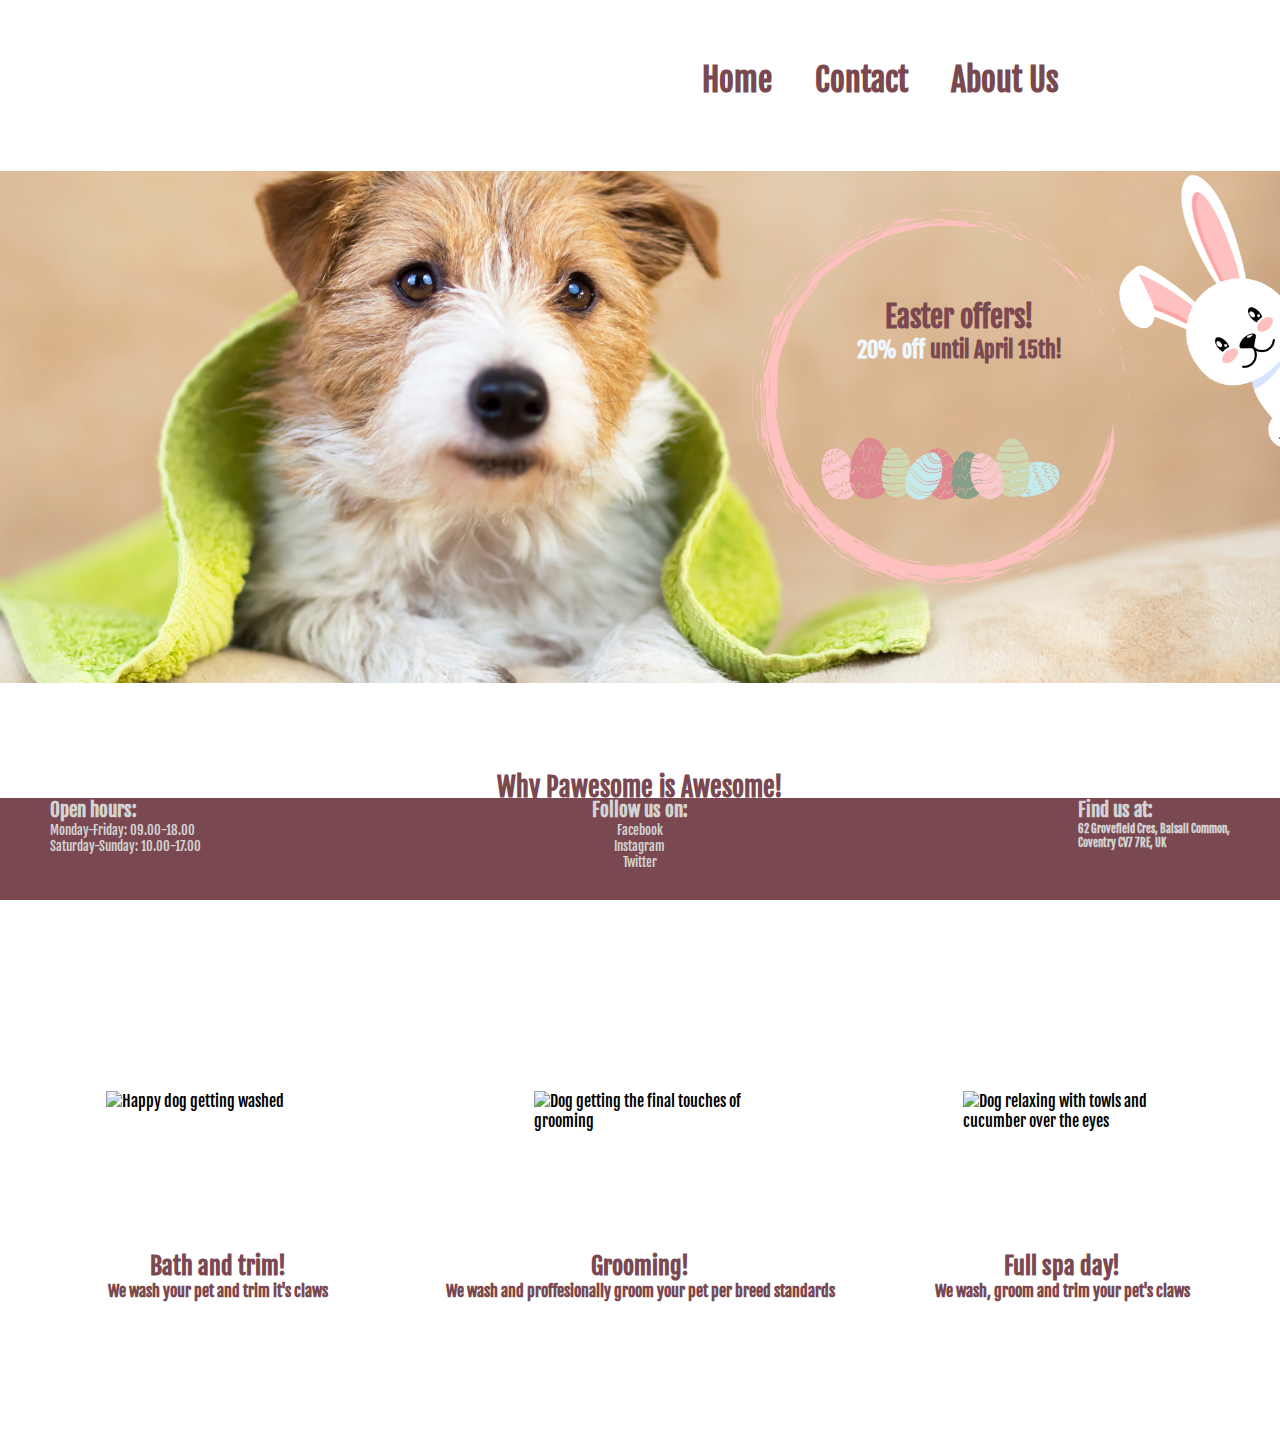
==== commit 586cf207: "added comments for footer and other sections + working on media queries for mobile devices" ====
--- a/index.html
+++ b/index.html
@@ -9,7 +9,7 @@
 
     <link href="assets/css/style.css" rel="stylesheet" type="text/css">
 
-    <title>Pawesome</title>
+    <title>Pawesome Grooming</title>
 </head>
 <body class="body">
     <!--Header section with Navigation-->
@@ -83,11 +83,11 @@
     </section>
     <!--Packages and offers section-->
     <section class="packages-outer">
-        <!--Left div container of Washing package-->
+        <!--Left/first div container of Washing package-->
         <div class="mini-img">
             <img class="center" src="assets/images/dog-wash.jpg" style="max-width: 100%; height: auto;" alt="Happy dog getting washed">
         </div>
-        <div id="mini-text"> 
+        <div class="center" id="mini-text"> 
             <h2> Bath and trim!</h2>
             <h4> We wash your pet and trim it's claws</h4>
         </div>
@@ -112,6 +112,7 @@
     <br>
              <!--Footer section-->
     <footer>
+        <!--Footer left div about open times-->
         <div id="footer-left">
             <h2> Open hours: </h2>
             <ul>
@@ -123,12 +124,14 @@
                 </li>
             </ul>
         </div>
+        <!--Footer right div with clickable address link-->
         <div id="footer-right">
             <h2> Find us at: </h2>
             <a href="https://goo.gl/maps/LLuNrWs7hJpLoJyJ7" aria-label="Find us on google maps (opens in new tab)" target="_blank">
                 <h5> 62 Grovefield Cres, Balsall Common,<br> Coventry CV7 7RE, UK </h5>
             </a>
         </div>
+        <!--Footer center div with social media links-->
         <div id="footer-center">
             <h2> Follow us on: </h2>
             <a href="https://www.facebook.com" aria-label="Go to our Facebook page (opens in new tab)" target="_blank">
--- a/assets/css/style.css
+++ b/assets/css/style.css
@@ -34,7 +34,7 @@
     margin-top: 1px;
     width: 27rem;
     height: 10.6rem;
-    background:url("../images/Pawesome_2.png") no-repeat center center;
+    background:url("../images/Pawesome_logo.png") no-repeat center center;
     background-size: cover;
 }
 
@@ -65,7 +65,7 @@
 /* Hero Image */
 
 #hero-outer{
-    height: 800px;
+    height: auto;
     width: 100%;
     overflow: hidden;
     position:relative;
@@ -102,11 +102,11 @@
 /* Home page Why Pawesome */
 
 .Why-pawesome-outer{
-    height: 600px;
+    height: 25vw;
     width:100%;
     overflow: hidden;
     position:relative;
-    padding-top: 100px;
+    padding-top: 5vw;
 }
 
 #awesome-pawesome{
@@ -119,36 +119,46 @@
 }
 
 .offers-left{
-    width:40rem;
-    height: 40rem;
+    width:30%;
+    height: auto;
     float:left;
     padding-left:40px;
     position: relative;
+    object-fit: contain;
 }
 
 .offers-right{
-    width:40rem;
-    height: 40rem;
+    width:30%;
+    height: auto;
     float:right;
     padding-right: 40px;
     position: relative; 
+    object-fit: contain;
 }
 
 .offers-center{
-    width: 40rem;
-    height: 40rem;
+    width:30%;
+    height: auto;
     margin:auto;
     position: relative;
-
-}
-
-#center{
+    object-fit: contain;
+
+}
+
+.center{
     display: block;
     height: 20rem;
     margin-left: auto;
     margin-right: auto;
     width: 50%;
 }
+.center-text{
+    display: block;
+    height: 20vw;
+    margin-left: auto;
+    margin-right: auto;
+    width: 15vw;
+}
 /* Interactive overlay taken from: https://www.w3schools.com/howto/howto_css_image_overlay.asp */
 .overlay-info{
     position: absolute;
@@ -156,8 +166,8 @@
     right: 0;
     bottom: 0;
     left: 0;
-    width: 50%;
-    height: 100%;
+    width: 12vw;
+    height: 15vw;
     opacity: 0;
     transition: 0.5s ease;
     background-color: #7A4850;
@@ -179,6 +189,7 @@
     text-align: center;
     color: whitesmoke;
     text-shadow:2px 2px black;
+    font-size: 1vw;
 }
 
 
@@ -186,21 +197,38 @@
 /* Packages details */
 
 .packages-outer{
-    height: 700px;
+    height: 25vw;
     width:100%;
     overflow: hidden;
     position:relative;
-}
-
-#packages-image{
-    height: inherit;
-    width:100%;
-    /*background:url("../images/We_care_about_your_best_friends_1920_700_px_2100_700_px_2200_700_px.png") no-repeat center center;*/
-    background-size: cover;
+    padding-top: 0;
+}
+
+.mini-img{
+    width:33%;
+    height: auto;
+    float:left;
+    padding-left:0;
     position: relative;
-}
-
-#package1{
+    object-fit: contain;
+}
+.standard-img{
+    width:33%;
+    height: auto;
+    margin:auto;
+    position: relative;
+    object-fit: contain;
+}
+.spa-img{
+    width:33%;
+    height: auto;
+    float:right;
+    padding-right: 0;
+    position: relative; 
+    object-fit: contain;
+}
+
+#mini-text{
     font-size:1.25vw;
     text-align: center;
     color: #7A4850;
@@ -208,9 +236,9 @@
     width: inherit;
     height: inherit;
     top: 50%;
-    right: 30%;
-}
-#package2{
+    right: 33%;
+}
+#standard{
     font-size:1.25vw;
     text-align: center;
     color: #7A4850;
@@ -221,7 +249,7 @@
     left: 0;
 }
 
-#package3{
+#spa-day{
     font-size:1.25vw;
     text-align: center;
     color: #7A4850;
@@ -229,29 +257,93 @@
     width: inherit;
     height: inherit;
     top: 50%;
-    left: 30%;
+    left: 33%;
 }
 
 /* Contact details */
-
+.contact-section{
+    height: 40vw;
+    position: relative;
+}
+.contact-container-left{
+    position: absolute;
+    float: left;
+    margin-left: 5vw;
+    box-sizing: border-box;
+    width: 40%;
+    height: 30vw;
+    border-radius: 9px;
+    background-color: #B1D4E0;
+    padding: 40px;
+    font-size: 1vw;
+
+}
+.contact-container-right{
+    position: relative;
+    float: right;
+    margin-right: 5vw;
+    box-sizing: border-box;
+    width: 40%;
+    height: 30vw;
+    border-radius: 9px;
+    background-color: #B1D4E0;
+    padding: 20px;
+    font-size: 1vw;
+
+}
+#full-name{
+    font-size: 1vw;
+    width: 100%;
+    margin-top: 0.5vw;
+}
+#email{
+    font-size: 1vw;
+    width: 100%;
+    margin-top: 0.5vw;
+}
+form select{
+    font-size: 1vw;
+    width: 100%;
+    margin-top: 0.5vw;
+}
+form input[type=submit]{
+    font-size: 1vw;
+    border-radius: 3px;
+    background-color: white;
+    padding: 3px;
+}
+
+form input[type=submit]:hover{
+    background-color:#7A4850;
+}
+
+#message{
+    font-size: 1vw;
+    width: 100%;
+    margin-top: 0.5vw;
+    height: 5vw;
+    font-size: 1rem;
+}
 
 /* Footer details */
 footer{
-    height: 10rem;
-    width: auto;
+    position: fixed;
+    left: 0;
+    bottom: 0;
+    height: 8vw;
+    width: 100%;
     background-color: #7A4850;
+    font-size: 1vw;
 
 }
 
 #footer-left{
-    line-height: 30px;
     float:left;
     padding-left: 50px;
     color:lightgray;
 }
 
 #footer-right{
-    line-height: 30px;
     float:right;
     padding-right: 50px;
     color:lightgray;
@@ -259,7 +351,6 @@
 
 #footer-center{
     text-align: center;
-    font-size: large;
     color:lightgray;
     
 }
@@ -308,7 +399,7 @@
         padding: 0;
         width: 10rem;
         height: 6rem;
-         background:url("../images/Pawesome_2.png") no-repeat left center;
+         background:url("../images/Pawesome_logo.png") no-repeat left center;
         background-size: contain;
     }
     .menu{
@@ -325,29 +416,19 @@
     .menu a{
         font-size: 1rem;
     }
-    footer{
-        height: 96px;
-    }
-    #footer-left{
-        line-height: 30px;
-        float:left;
-        padding-left: 50px;
-        font-size: smaller;
-    }
-    
-    #footer-right{
-        line-height: 30px;
-        float:right;
-        padding-right: 50px;
-        font-size: smaller;
-    }
-    
-    #footer-center{
-        text-align: center;
-        font-size: smaller;
-        
-    }
-
+    .contact-container-left{
+        padding: 20px;
+    }
+    .contact-container-right{
+        padding: 20px;
+    }
+    #center-text{
+        display: block;
+        height: 20vw;
+        margin-left: auto;
+        margin-right: auto;
+        width: 10vw;
+    }
 }
 
 @media screen and (max-width:480px){
@@ -360,7 +441,7 @@
         padding: 0;
         width: 10rem;
         height: 6rem;
-         background:url("../images/Pawesome_2.png") no-repeat left center;
+         background:url("../images/Pawesome_logo.png") no-repeat left center;
         background-size: contain;
     }
     .menu{
@@ -377,43 +458,111 @@
     .menu a{
         font-size: 0.8rem;
     }
-    footer{
-        height: 80px;
-    }
-    #footer-left{
-        line-height: 30px;
-        float:left;
+    .contact-container-left{
+        padding: 10px;
+        font-size: 1vw;
+    }
+    .contact-container-right{
+        padding: 10px;
+        font-size: 1vw;
+    }
+    .packages-outer{
+        height: 120vw;
+        width:100%;
+        overflow: hidden;
+        position:relative;
+        padding-top: 0;
+    }
+    
+    .mini-img{
+        float: none;
+        width:85%;
+        margin:auto;
+        position: relative;
+        object-fit: contain;
+        padding-bottom: 10vw;
+    }
+    .standard-img{
+        width:85%;
+        margin:auto;
+        position: relative;
+        object-fit: contain;
+        padding-bottom: 10vw;
+    }
+    .spa-img{
+        float: none;
+        width:85%;
+        margin:auto;
+        position: relative;
+        object-fit: contain;
+        padding-bottom: 10vw;
+    }
+    
+    #mini-text{
+        clear:both;
+        width: 100%;
+        top:25%;
+        font-size:1.25vw;
+        text-align: center;
+        color: #7A4850;
+        position: relative 0 0 0 0;
+
+    }
+    #standard{
+        font-size:1.25vw;
+        text-align: center;
+        color: #7A4850;
+        position: absolute;
+        width: inherit;
+        height: inherit;
+        top: 50%;
+        left: 0;
+    }
+    #spa-day{
+        font-size:1.25vw;
+        text-align: center;
+        color: #7A4850;
+        position: absolute;
+        width: inherit;
+        height: inherit;
+        top: 50%;
+        left: 33%;
+    }
+    .overlay-info{
+        position: absolute;
+        top: 0;
+        right: 0;
+        bottom: 0;
+        left: 0;
+        width: 2vw;
+        height: 15vw;
+        opacity: 0;
+        transition: 0.5s ease;
+        background-color: #7A4850;
         padding-left: 50px;
-        font-size: xx-small;
+        padding-right: 50px;
+    }
+    #center-text{
+        display: block;
+        height: 20vw;
+        margin-left: auto;
+        margin-right: auto;
+        width: 5vw;
     }
     
-    #footer-right{
-        line-height: 30px;
-        float:right;
-        padding-right: 50px;
-        font-size: xx-small;
-    }
-    
-    #footer-center{
-        text-align: center;
-        font-size: xx-small;
-        
-    }
-
 }
 
 @media screen and (max-width:400px){
     header{
         height: 2rem;
     }
-    
     .header-logo{
         float:left;
         margin: 0;
         padding: 0;
         width: 4rem;
         height: 2rem;
-         background:url("../images/Pawesome_2.png") no-repeat left center;
+         background:url("../images/Pawesome_logo.png") no-repeat left center;
         background-size: contain;
     }
     .menu{
@@ -430,6 +579,29 @@
     .menu a{
         font-size: 0.5rem;
     }
-
-
+    .offers-left{
+        width:30%;
+        height: auto;
+        float:left;
+        padding-left:40px;
+        position: relative;
+        object-fit: contain;
+    }
+    
+    .offers-right{
+        width:30%;
+        height: auto;
+        float:right;
+        padding-right: 40px;
+        position: relative; 
+        object-fit: contain;
+    }
+    
+    .offers-center{
+        width:30%;
+        height: auto;
+        margin:auto;
+        position: relative;
+        object-fit: contain;
+    }
 }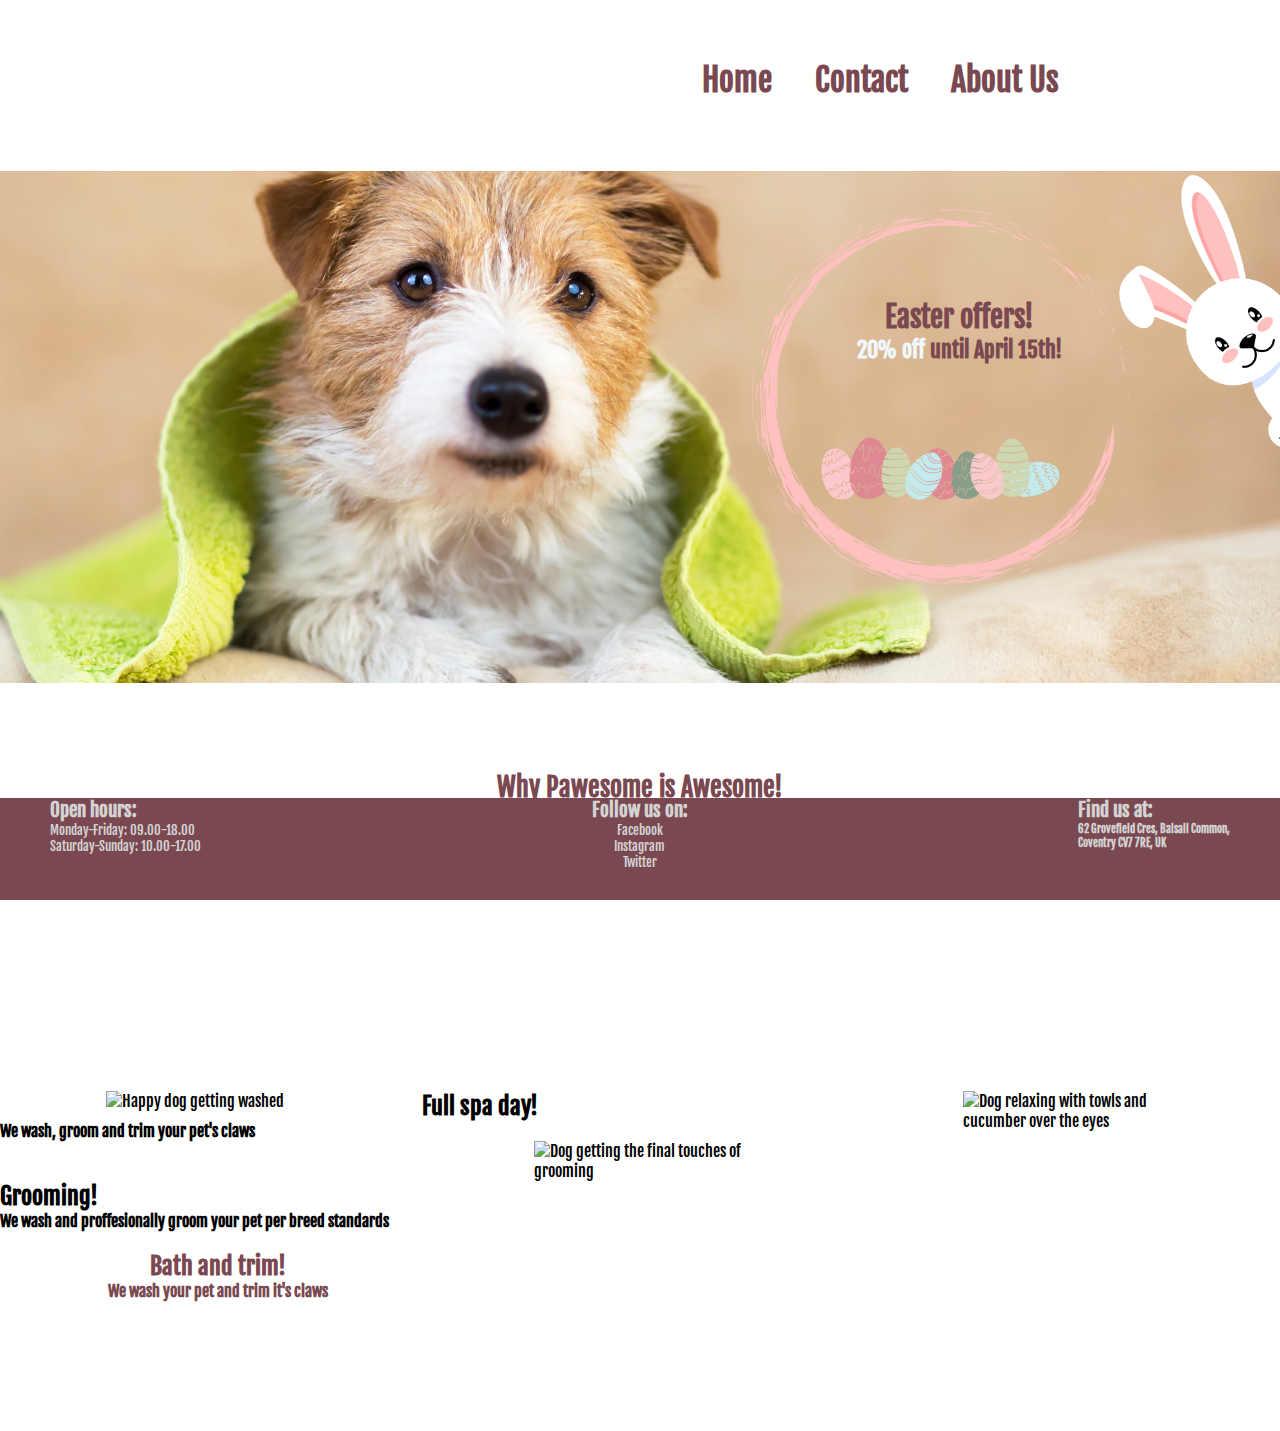
==== commit 3fed2ea1: "cleaned up css by removing duplicate attributes in media queries and added comments" ====
--- a/index.html
+++ b/index.html
@@ -87,7 +87,7 @@
         <div class="mini-img">
             <img class="center" src="assets/images/dog-wash.jpg" style="max-width: 100%; height: auto;" alt="Happy dog getting washed">
         </div>
-        <div class="center" id="mini-text"> 
+        <div class="center mini-text"> 
             <h2> Bath and trim!</h2>
             <h4> We wash your pet and trim it's claws</h4>
         </div>
@@ -95,7 +95,7 @@
         <div class="spa-img">
             <img class="center" src="assets/images/dog-spa.jpg" style="max-width: 100%; height: auto;" alt="Dog relaxing with towls and cucumber over the eyes">
         </div>
-        <div id="spa-day"> 
+        <div class="spa-day-text"> 
             <h2> Full spa day!</h2>
             <h4> We wash, groom and trim your pet's claws</h4>
         </div>
@@ -103,7 +103,7 @@
         <div class="standard-img">
             <img class="center" src="assets/images/dog-grooming.jpg" style="max-width: 100%; height: auto;" alt="Dog getting the final touches of grooming">
         </div>
-        <div id="standard"> 
+        <div class="standard-text"> 
             <h2> Grooming!</h2>
             <h4> We wash and proffesionally groom your pet per breed standards</h4>
         </div>        
--- a/assets/css/style.css
+++ b/assets/css/style.css
@@ -28,6 +28,8 @@
 }
 
 /* Header style */
+
+/* Header logo */
 
 .header-logo{
     float:left;
@@ -37,7 +39,7 @@
     background:url("../images/Pawesome_logo.png") no-repeat center center;
     background-size: cover;
 }
-
+/* Header nav menu */
 .menu{
     float:right;
     width:50rem;
@@ -64,6 +66,7 @@
 
 /* Hero Image */
 
+/* Home and about page Hero image container */
 #hero-outer{
     height: auto;
     width: 100%;
@@ -74,11 +77,11 @@
 #hero-image{
     height: auto;
     width:100%;
-   /* background:url("../images/Hero-easter.png") no-repeat center center;*/
     position: relative;
     object-fit: cover;
 }
 
+/* Home page Hero image text */
 #home-hero-text{
     font-size:1.5vw;
     text-align: center;
@@ -86,8 +89,9 @@
     position: absolute;
     top: 10vw;
     right: 17vw;
-
-}
+}
+
+/* About page Hero image text */
 #about-hero-text{
     font-size:1.2vw;
     text-align: center;
@@ -101,6 +105,7 @@
 
 /* Home page Why Pawesome */
 
+/* Home page Why Pawesome container */
 .Why-pawesome-outer{
     height: 25vw;
     width:100%;
@@ -108,7 +113,7 @@
     position:relative;
     padding-top: 5vw;
 }
-
+/* Home page Why Pawesome head text */
 #awesome-pawesome{
     font-size:2vw;
     text-align: center;
@@ -117,7 +122,7 @@
     height: inherit;
     font-weight: bold;
 }
-
+/* Home page Why Pawesome div containers, left right center */
 .offers-left{
     width:30%;
     height: auto;
@@ -144,7 +149,40 @@
     object-fit: contain;
 
 }
-
+/* Interactive overlay taken from: https://www.w3schools.com/howto/howto_css_image_overlay.asp */
+.overlay-info{
+    position: absolute;
+    top: 0;
+    right: 0;
+    bottom: 0;
+    left: 0;
+    width: 30vw;
+    height: 15vw;
+    opacity: 0;
+    transition: 0.5s ease;
+    background-color: #7A4850;
+    padding-left: 50px;
+    padding-right: 50px;
+}
+
+.offers-left:hover .overlay-info, .offers-right:hover .overlay-info, .offers-center:hover .overlay-info{
+    opacity: 1;
+}
+
+.overlay-text{
+    position: absolute;
+    top: 50%;
+    left: 50%;
+    -webkit-transform: translate(-50%, -50%);
+    -ms-transform: translate(-50%, -50%);
+    transform: translate(-50%, -50%);
+    text-align: center;
+    color: whitesmoke;
+    text-shadow:2px 2px black;
+    font-size: 1vw;
+}
+
+/* Class for center image */
 .center{
     display: block;
     height: 20rem;
@@ -152,6 +190,7 @@
     margin-right: auto;
     width: 50%;
 }
+/* Class for center text */
 .center-text{
     display: block;
     height: 20vw;
@@ -159,43 +198,10 @@
     margin-right: auto;
     width: 15vw;
 }
-/* Interactive overlay taken from: https://www.w3schools.com/howto/howto_css_image_overlay.asp */
-.overlay-info{
-    position: absolute;
-    top: 0;
-    right: 0;
-    bottom: 0;
-    left: 0;
-    width: 12vw;
-    height: 15vw;
-    opacity: 0;
-    transition: 0.5s ease;
-    background-color: #7A4850;
-    padding-left: 50px;
-    padding-right: 50px;
-}
-
-.offers-left:hover .overlay-info, .offers-right:hover .overlay-info, .offers-center:hover .overlay-info{
-    opacity: 1;
-}
-
-.overlay-text{
-    position: absolute;
-    top: 50%;
-    left: 50%;
-    -webkit-transform: translate(-50%, -50%);
-    -ms-transform: translate(-50%, -50%);
-    transform: translate(-50%, -50%);
-    text-align: center;
-    color: whitesmoke;
-    text-shadow:2px 2px black;
-    font-size: 1vw;
-}
-
-
 
 /* Packages details */
 
+/* Home page Packages details container */
 .packages-outer{
     height: 25vw;
     width:100%;
@@ -203,7 +209,7 @@
     position:relative;
     padding-top: 0;
 }
-
+/* Home page, Packages images, left/first, right/second, center/third */
 .mini-img{
     width:33%;
     height: auto;
@@ -227,8 +233,8 @@
     position: relative; 
     object-fit: contain;
 }
-
-#mini-text{
+/* Home page, Packages text, left/first, right/second, center/third */
+.mini-text{
     font-size:1.25vw;
     text-align: center;
     color: #7A4850;
@@ -238,7 +244,7 @@
     top: 50%;
     right: 33%;
 }
-#standard{
+.standard{
     font-size:1.25vw;
     text-align: center;
     color: #7A4850;
@@ -246,10 +252,10 @@
     width: inherit;
     height: inherit;
     top: 50%;
-    left: 0;
-}
-
-#spa-day{
+    left: 0%;
+}
+
+.spa-day{
     font-size:1.25vw;
     text-align: center;
     color: #7A4850;
@@ -261,10 +267,13 @@
 }
 
 /* Contact details */
+
+/* Contact page, form and map container */
 .contact-section{
     height: 40vw;
     position: relative;
 }
+/* Contact page, form container */
 .contact-container-left{
     position: absolute;
     float: left;
@@ -274,10 +283,11 @@
     height: 30vw;
     border-radius: 9px;
     background-color: #B1D4E0;
-    padding: 40px;
-    font-size: 1vw;
-
-}
+    padding: 3vw;
+    font-size: 1vw;
+
+}
+/* Contact page, map container */
 .contact-container-right{
     position: relative;
     float: right;
@@ -287,10 +297,11 @@
     height: 30vw;
     border-radius: 9px;
     background-color: #B1D4E0;
-    padding: 20px;
-    font-size: 1vw;
-
-}
+    padding: 3vw;
+    font-size: 1vw;
+
+}
+/* Contact page, form input IDs */
 #full-name{
     font-size: 1vw;
     width: 100%;
@@ -301,11 +312,13 @@
     width: 100%;
     margin-top: 0.5vw;
 }
+/* Contact page, form select drop down */
 form select{
     font-size: 1vw;
     width: 100%;
     margin-top: 0.5vw;
 }
+/* Contact page, form submit button + hover */
 form input[type=submit]{
     font-size: 1vw;
     border-radius: 3px;
@@ -316,7 +329,7 @@
 form input[type=submit]:hover{
     background-color:#7A4850;
 }
-
+/* Contact page, form text-area */
 #message{
     font-size: 1vw;
     width: 100%;
@@ -326,6 +339,8 @@
 }
 
 /* Footer details */
+
+/* Footer attributes */
 footer{
     position: fixed;
     left: 0;
@@ -336,50 +351,55 @@
     font-size: 1vw;
 
 }
-
+/* Footer left section */
 #footer-left{
     float:left;
     padding-left: 50px;
     color:lightgray;
 }
-
+/* Footer right section */
 #footer-right{
     float:right;
     padding-right: 50px;
     color:lightgray;
 }
-
+/* Footer center section */
 #footer-center{
     text-align: center;
     color:lightgray;
     
 }
+/* Footer link styling */
 footer a{
     color: lightgray;
 }
 
-/* Media queries taken from: https://gist.github.com/gokulkrishh/242e68d1ee94ad05f488 and  */
+/* Media queries taken from: https://gist.github.com/gokulkrishh/242e68d1ee94ad05f488 and https://www.w3schools.com/css/css_rwd_mediaqueries.asp*/
+/* For wide screen */
 @media screen and (min-width:1999px){
-
-#home-hero-text{
-    font-size:30px;
-    top: 197.9px;
-    right: 336.4px;
-
-}
-#about-hero-text{
-    font-size:25px;
-    width: 400px;
-    height: 300px;
-    top: 197.7px;
-    left: 599.1px;
-}
-}
+    /* Contain hero text when screen width is larger than hero img */
+    #home-hero-text{
+        font-size:30px;
+        top: 197.9px;
+        right: 336.4px;
+
+    }
+    #about-hero-text{
+        font-size:25px;
+        width: 400px;
+        height: 300px;
+        top: 197.7px;
+        left: 599.1px;
+    }
+}
+/* For laptops and lower res desktops */
 @media screen and (max-width:1235px){
+    /* Setting header nav menu size */    
     .menu{
         width: 25rem;
         padding: 0;
     }
+    /* Contain hero img and scale with screen */
     #hero-image{
         height: inherit;
         width:100%;
@@ -388,8 +408,9 @@
 
 
 }
-
+/* For Ipads and lower res devices */
 @media screen and (min-width:480px) and ( max-width:835px){
+    /* Ensure header and its element's size are suitable */
     header{
         height: 96px;
     }
@@ -416,33 +437,17 @@
     .menu a{
         font-size: 1rem;
     }
-    .contact-container-left{
-        padding: 20px;
-    }
-    .contact-container-right{
-        padding: 20px;
-    }
-    #center-text{
-        display: block;
-        height: 20vw;
-        margin-left: auto;
-        margin-right: auto;
-        width: 10vw;
-    }
-}
-
+}
+/* For Phones and older devices */
 @media screen and (max-width:480px){
+    /* Scale down the header elements */
     header{
         height: 70px;
     }
     .header-logo{
-        float:left;
         margin: -10px 0 -30px 0;
-        padding: 0;
         width: 10rem;
         height: 6rem;
-         background:url("../images/Pawesome_logo.png") no-repeat left center;
-        background-size: contain;
     }
     .menu{
         float:right;
@@ -458,14 +463,11 @@
     .menu a{
         font-size: 0.8rem;
     }
+    /* Scale down contact page font */
     .contact-container-left{
-        padding: 10px;
         font-size: 1vw;
     }
-    .contact-container-right{
-        padding: 10px;
-        font-size: 1vw;
-    }
+    /* Home page, packages change format to tower instead of side by side */
     .packages-outer{
         height: 120vw;
         width:100%;
@@ -498,36 +500,38 @@
         padding-bottom: 10vw;
     }
     
-    #mini-text{
-        clear:both;
-        width: 100%;
-        top:25%;
-        font-size:1.25vw;
-        text-align: center;
-        color: #7A4850;
-        position: relative 0 0 0 0;
-
-    }
-    #standard{
+    .mini-text{
         font-size:1.25vw;
         text-align: center;
         color: #7A4850;
         position: absolute;
         width: inherit;
         height: inherit;
-        top: 50%;
-        left: 0;
-    }
-    #spa-day{
+        top: 30vw;
+        left: 0%;
+    }
+    .standard-text{
         font-size:1.25vw;
         text-align: center;
         color: #7A4850;
         position: absolute;
         width: inherit;
         height: inherit;
-        top: 50%;
-        left: 33%;
-    }
+        top: 108vw;
+        left: 0%;
+    }
+    
+    .spa-day-text{
+        font-size:1.25vw;
+        text-align: center;
+        color: #7A4850;
+        position: absolute;
+        width: inherit;
+        height: inherit;
+        top: 68vw;
+        left: 0%;
+    }
+     /* Home page, pawesome offers overlay size correction */
     .overlay-info{
         position: absolute;
         top: 0;
@@ -549,10 +553,10 @@
         margin-right: auto;
         width: 5vw;
     }
-    
-}
-
+    }
+/* For older Phones */
 @media screen and (max-width:400px){
+    /* Scale down the header elements */    
     header{
         height: 2rem;
     }
@@ -562,8 +566,6 @@
         padding: 0;
         width: 4rem;
         height: 2rem;
-         background:url("../images/Pawesome_logo.png") no-repeat left center;
-        background-size: contain;
     }
     .menu{
         float:right;
@@ -579,29 +581,4 @@
     .menu a{
         font-size: 0.5rem;
     }
-    .offers-left{
-        width:30%;
-        height: auto;
-        float:left;
-        padding-left:40px;
-        position: relative;
-        object-fit: contain;
-    }
-    
-    .offers-right{
-        width:30%;
-        height: auto;
-        float:right;
-        padding-right: 40px;
-        position: relative; 
-        object-fit: contain;
-    }
-    
-    .offers-center{
-        width:30%;
-        height: auto;
-        margin:auto;
-        position: relative;
-        object-fit: contain;
-    }
 }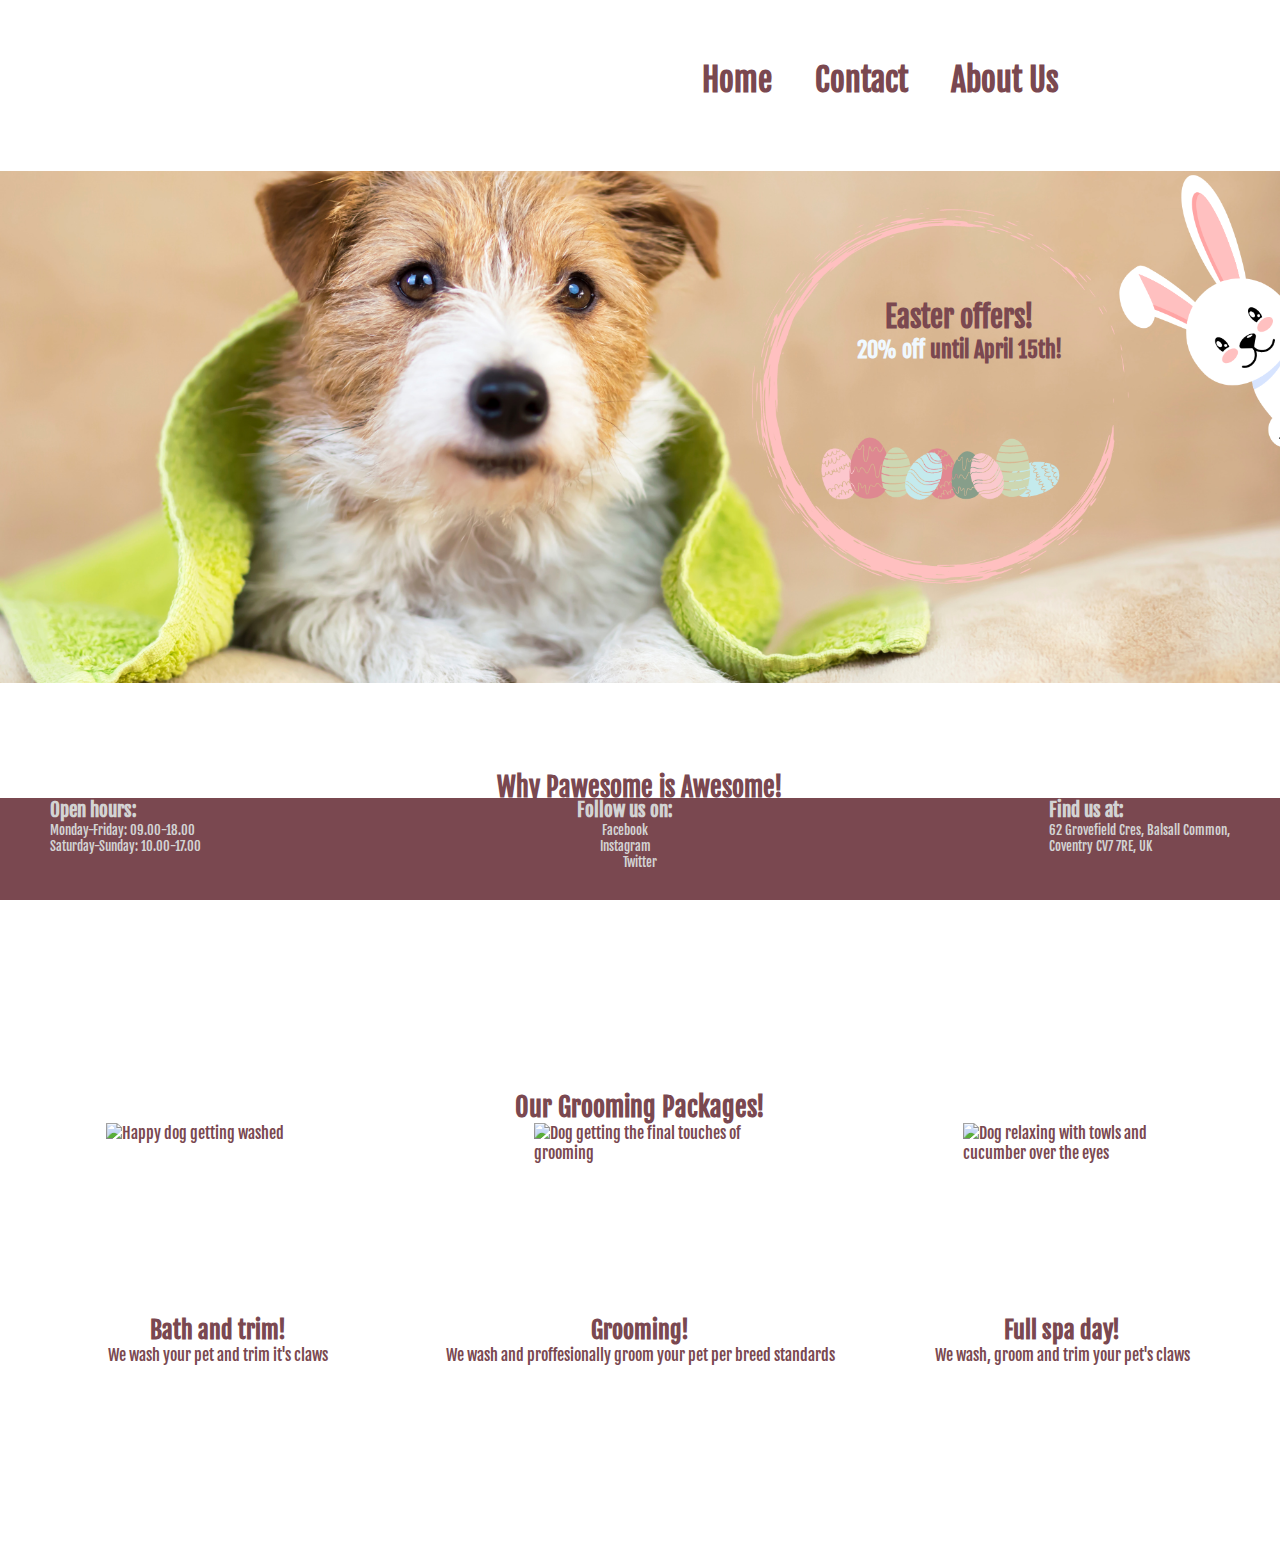
==== commit a5a76e49: "fixed duplicate ID index" ====
--- a/index.html
+++ b/index.html
@@ -14,7 +14,7 @@
 <body class="body">
     <!--Header section with Navigation-->
     <header>
-        <a href="index.html">
+        <a href="index.html" aria-label="Navigates to home page">
             <div class="header-logo img"></div>
         </a>
         <nav>
@@ -47,7 +47,7 @@
      <!--Why Pawesome section with text-->
     <section class="Why-pawesome-outer">
         <div>
-            <h1 id="awesome-pawesome"> Why Pawesome is Awesome!</h1>
+            <h1 class="awesome-pawesome"> Why Pawesome is Awesome!</h1>
         </div>
         <!--Left div container of why choose Pawesome-->
         <div class="offers-left">
@@ -83,13 +83,16 @@
     </section>
     <!--Packages and offers section-->
     <section class="packages-outer">
+        <div>
+            <h1 class="awesome-pawesome"> Our Grooming Packages!</h1>
+        </div>
         <!--Left/first div container of Washing package-->
         <div class="mini-img">
             <img class="center" src="assets/images/dog-wash.jpg" style="max-width: 100%; height: auto;" alt="Happy dog getting washed">
         </div>
         <div class="center mini-text"> 
             <h2> Bath and trim!</h2>
-            <h4> We wash your pet and trim it's claws</h4>
+            <p> We wash your pet and trim it's claws</p>
         </div>
         <!--Right div container of Full Spa-day package-->
         <div class="spa-img">
@@ -97,7 +100,7 @@
         </div>
         <div class="spa-day-text"> 
             <h2> Full spa day!</h2>
-            <h4> We wash, groom and trim your pet's claws</h4>
+            <p> We wash, groom and trim your pet's claws</p>
         </div>
         <!--Center div container of Grooming package-->
         <div class="standard-img">
@@ -105,7 +108,7 @@
         </div>
         <div class="standard-text"> 
             <h2> Grooming!</h2>
-            <h4> We wash and proffesionally groom your pet per breed standards</h4>
+            <p> We wash and proffesionally groom your pet per breed standards</p>
         </div>        
     
     </section>
@@ -128,7 +131,7 @@
         <div id="footer-right">
             <h2> Find us at: </h2>
             <a href="https://goo.gl/maps/LLuNrWs7hJpLoJyJ7" aria-label="Find us on google maps (opens in new tab)" target="_blank">
-                <h5> 62 Grovefield Cres, Balsall Common,<br> Coventry CV7 7RE, UK </h5>
+                <p> 62 Grovefield Cres, Balsall Common,<br> Coventry CV7 7RE, UK </p>
             </a>
         </div>
         <!--Footer center div with social media links-->
--- a/assets/css/style.css
+++ b/assets/css/style.css
@@ -9,6 +9,7 @@
 .body{
     max-width: 2000px;
     margin: auto;
+    color: #7A4850;
 }
 a{
     text-decoration: none;
@@ -102,6 +103,21 @@
     top: 10vw;
     left: 30vw;
 }
+/* About page Gallery */
+
+/* About page Gallery container */
+.gallery{
+    height: auto;
+    width: 100%;
+    overflow: hidden;
+    position:relative;
+}
+/* About page video dimention and position */
+.video{
+    display: block;
+    margin: 0 auto;
+    padding-bottom: 10vw;
+}
 
 /* Home page Why Pawesome */
 
@@ -114,7 +130,7 @@
     padding-top: 5vw;
 }
 /* Home page Why Pawesome head text */
-#awesome-pawesome{
+.awesome-pawesome{
     font-size:2vw;
     text-align: center;
     color: #7A4850;
@@ -124,7 +140,7 @@
 }
 /* Home page Why Pawesome div containers, left right center */
 .offers-left{
-    width:30%;
+    width:25%;
     height: auto;
     float:left;
     padding-left:40px;
@@ -133,7 +149,7 @@
 }
 
 .offers-right{
-    width:30%;
+    width:25%;
     height: auto;
     float:right;
     padding-right: 40px;
@@ -142,7 +158,7 @@
 }
 
 .offers-center{
-    width:30%;
+    width:25%;
     height: auto;
     margin:auto;
     position: relative;
@@ -203,7 +219,7 @@
 
 /* Home page Packages details container */
 .packages-outer{
-    height: 25vw;
+    height: 35vw;
     width:100%;
     overflow: hidden;
     position:relative;
@@ -244,7 +260,7 @@
     top: 50%;
     right: 33%;
 }
-.standard{
+.standard-text{
     font-size:1.25vw;
     text-align: center;
     color: #7A4850;
@@ -255,7 +271,7 @@
     left: 0%;
 }
 
-.spa-day{
+.spa-day-text{
     font-size:1.25vw;
     text-align: center;
     color: #7A4850;
@@ -283,6 +299,7 @@
     height: 30vw;
     border-radius: 9px;
     background-color: #B1D4E0;
+    color:black;
     padding: 3vw;
     font-size: 1vw;
 
@@ -351,6 +368,9 @@
     font-size: 1vw;
 
 }
+footer h3{
+    font-size: 1vw;
+}
 /* Footer left section */
 #footer-left{
     float:left;
@@ -367,8 +387,9 @@
 #footer-center{
     text-align: center;
     color:lightgray;
-    
-}
+    height: inherit;    
+}
+
 /* Footer link styling */
 footer a{
     color: lightgray;
@@ -420,7 +441,6 @@
         padding: 0;
         width: 10rem;
         height: 6rem;
-         background:url("../images/Pawesome_logo.png") no-repeat left center;
         background-size: contain;
     }
     .menu{
@@ -436,6 +456,57 @@
     }
     .menu a{
         font-size: 1rem;
+    }
+    /* About page, scale up video for better view when width is less than height */
+    .video{
+        width: 250px;
+        height: 500px;
+        display: block;
+        margin: 0 auto;
+        padding-bottom: 10vw;
+    }
+        /* Contact page, form container */
+    .contact-container-left{
+        position: relative;
+        float: none;
+        width:70%;
+        height: 40vw;
+        margin:auto;
+        object-fit: contain;
+        margin-top: 0vw;
+        border-radius: 9px;
+        padding: 3vw;
+        font-size: 1.5vw;
+    }
+    /* Contact page, map container */
+    .contact-container-right{
+        position: relative;
+        float: none;
+        width:70%;
+        height: 40vw;
+        margin:auto;
+        object-fit: contain;
+        padding-bottom: 10vw;
+        margin-top: 2vw;
+        border-radius: 9px;
+        padding: 3vw;;
+    }
+    /* Contact page, scale font for tower view*/
+    #full-name{
+        font-size: 1.5vw;
+    }
+    #email{
+        font-size: 1.5vw;
+    }
+    form select{
+        font-size: 1.5vw;
+    }
+    form input[type=submit]{
+        font-size: 1.5vw;
+    }
+    #message{
+        font-size: 1vw;
+        height: 10vw;
     }
 }
 /* For Phones and older devices */
@@ -507,7 +578,7 @@
         position: absolute;
         width: inherit;
         height: inherit;
-        top: 30vw;
+        top: 32vw;
         left: 0%;
     }
     .standard-text{
@@ -517,7 +588,7 @@
         position: absolute;
         width: inherit;
         height: inherit;
-        top: 108vw;
+        top: 110vw;
         left: 0%;
     }
     
@@ -528,7 +599,7 @@
         position: absolute;
         width: inherit;
         height: inherit;
-        top: 68vw;
+        top: 70vw;
         left: 0%;
     }
      /* Home page, pawesome offers overlay size correction */
@@ -553,7 +624,60 @@
         margin-right: auto;
         width: 5vw;
     }
-    }
+    /* About page, scale up video for better view on tall screen */
+    .video{
+        width: 250px;
+        height: 500px;
+        display: block;
+        margin: 0 auto;
+        padding-bottom: 10vw;
+        padding-top: 20vw;
+    }
+    /* Contact page, form container */
+    .contact-container-left{
+        position: relative;
+        float: none;
+        width:85%;
+        height: 70vw;
+        margin:auto;
+        object-fit: contain;
+        padding-bottom: 10vw;
+        margin-top: 5vw;
+        border-radius: 9px;
+        padding: 3vw;
+        font-size: 2vw;
+    }
+    /* Contact page, map container */
+    .contact-container-right{
+        position: relative;
+        float: none;
+        width:85%;
+        height: 70vw;
+        margin:auto;
+        object-fit: contain;
+        padding-bottom: 10vw;
+        margin-top: 5vw;
+        border-radius: 9px;
+        padding: 3vw;
+    }
+    /* Contact page, scale font for tower view*/
+    #full-name{
+        font-size: 2vw;
+    }
+    #email{
+        font-size: 2vw;
+    }
+    form select{
+        font-size: 2vw;
+    }
+    form input[type=submit]{
+        font-size: 2vw;
+    }
+    #message{
+        font-size: .5vw;
+        height: 30vw;
+    }
+}
 /* For older Phones */
 @media screen and (max-width:400px){
     /* Scale down the header elements */    
@@ -561,7 +685,7 @@
         height: 2rem;
     }
     .header-logo{
-        float:left;
+        float: left;
         margin: 0;
         padding: 0;
         width: 4rem;
